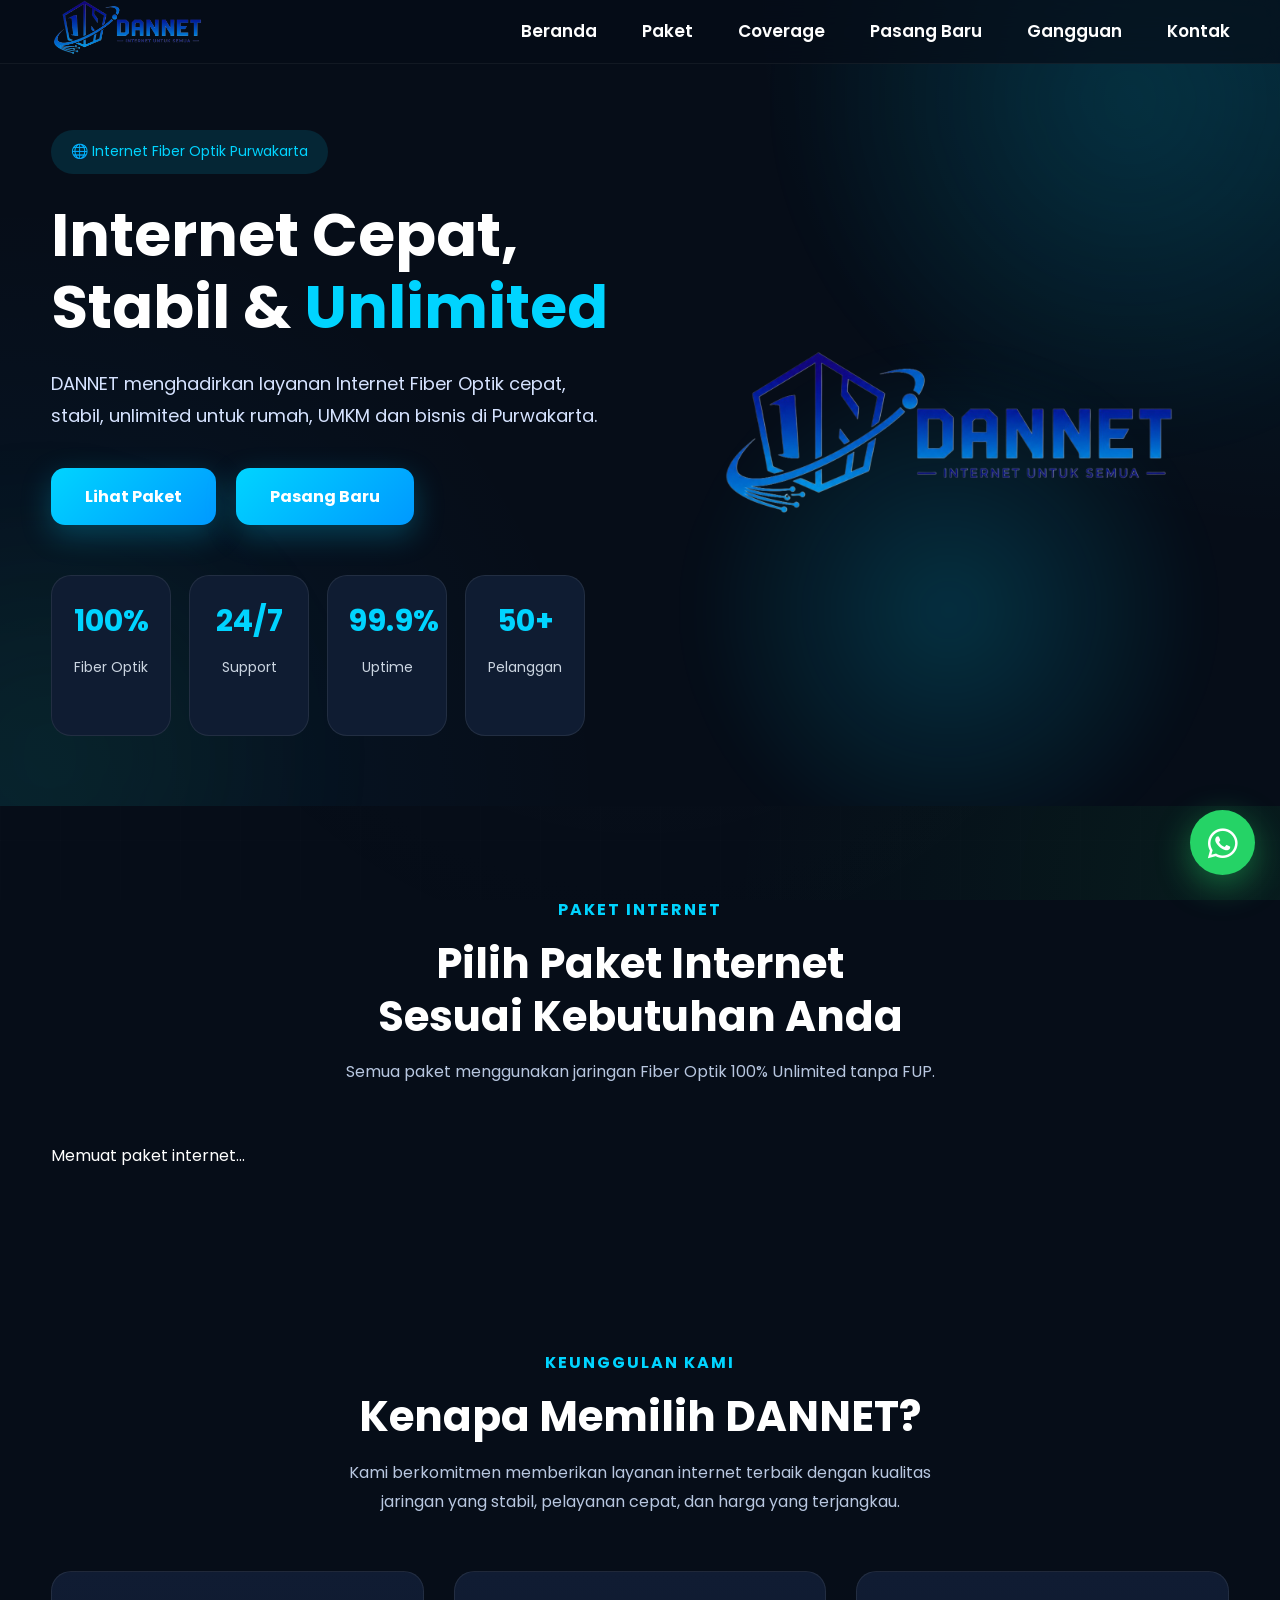
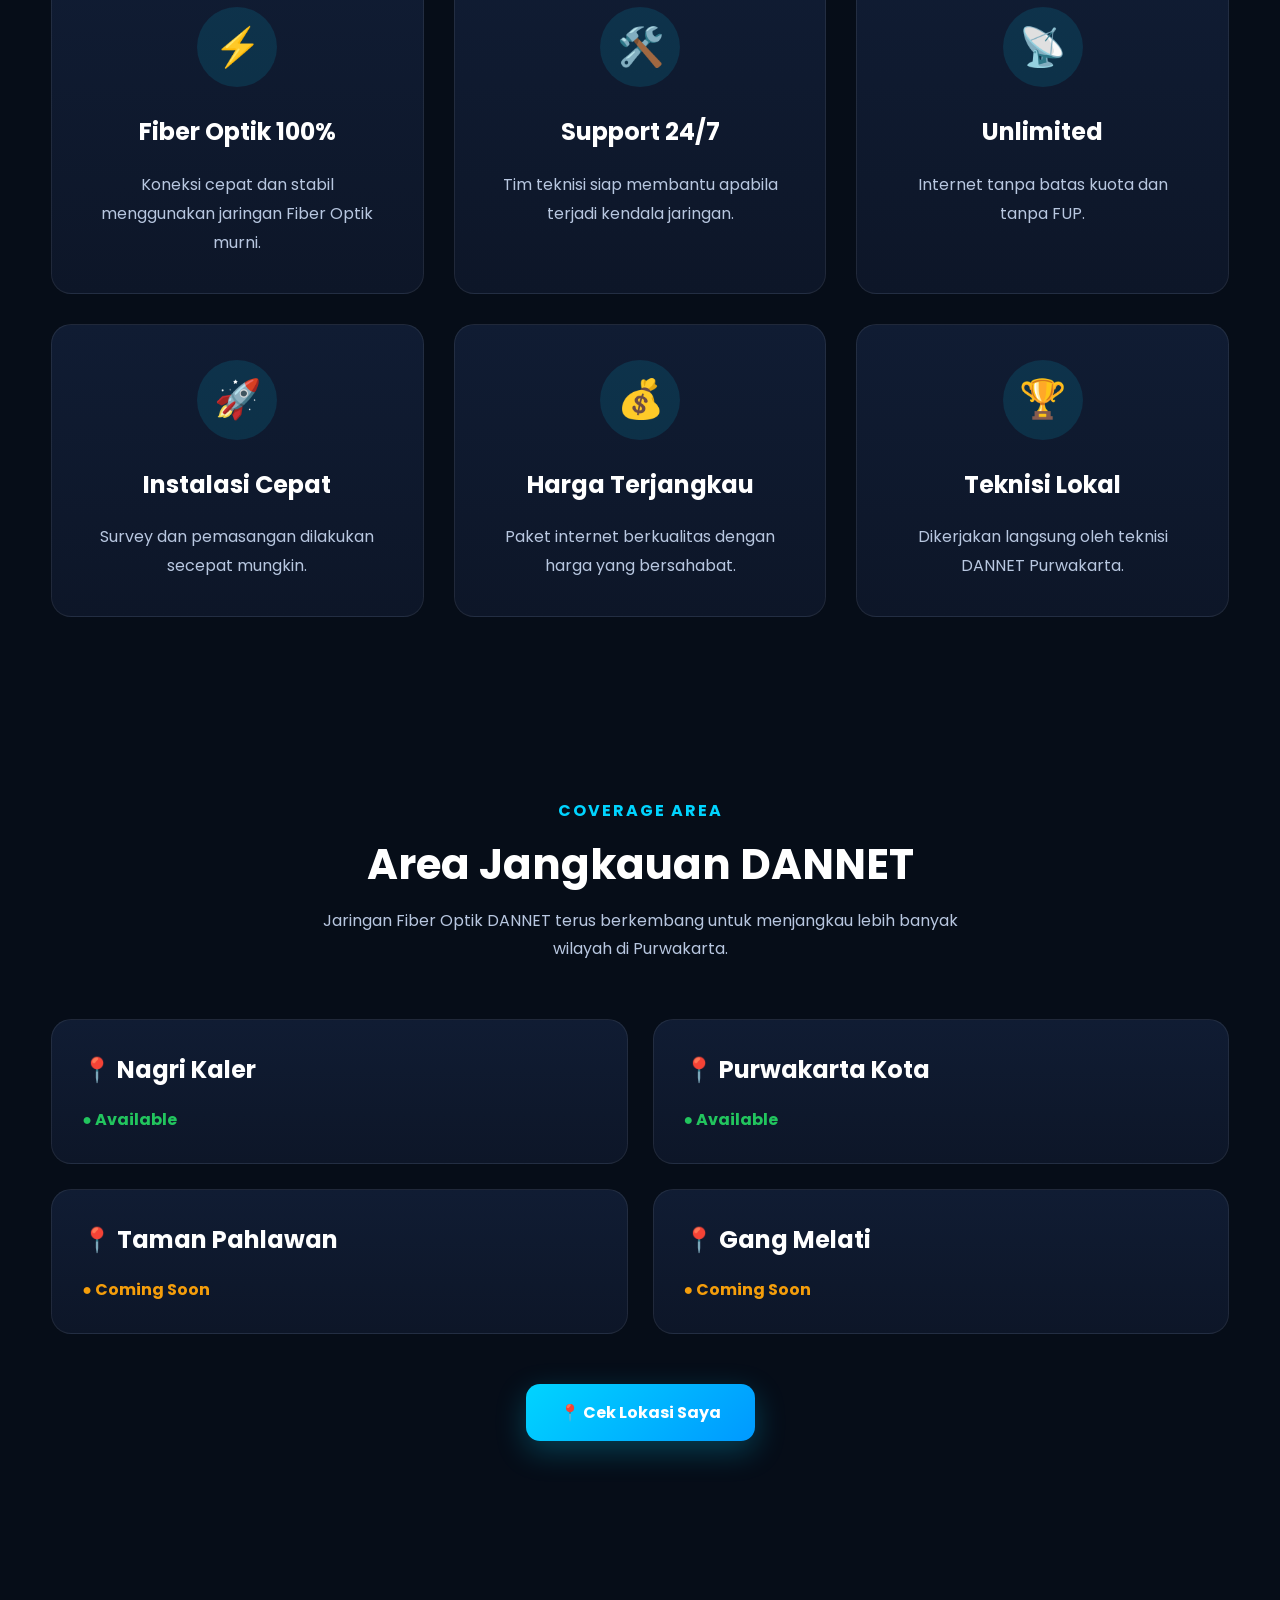
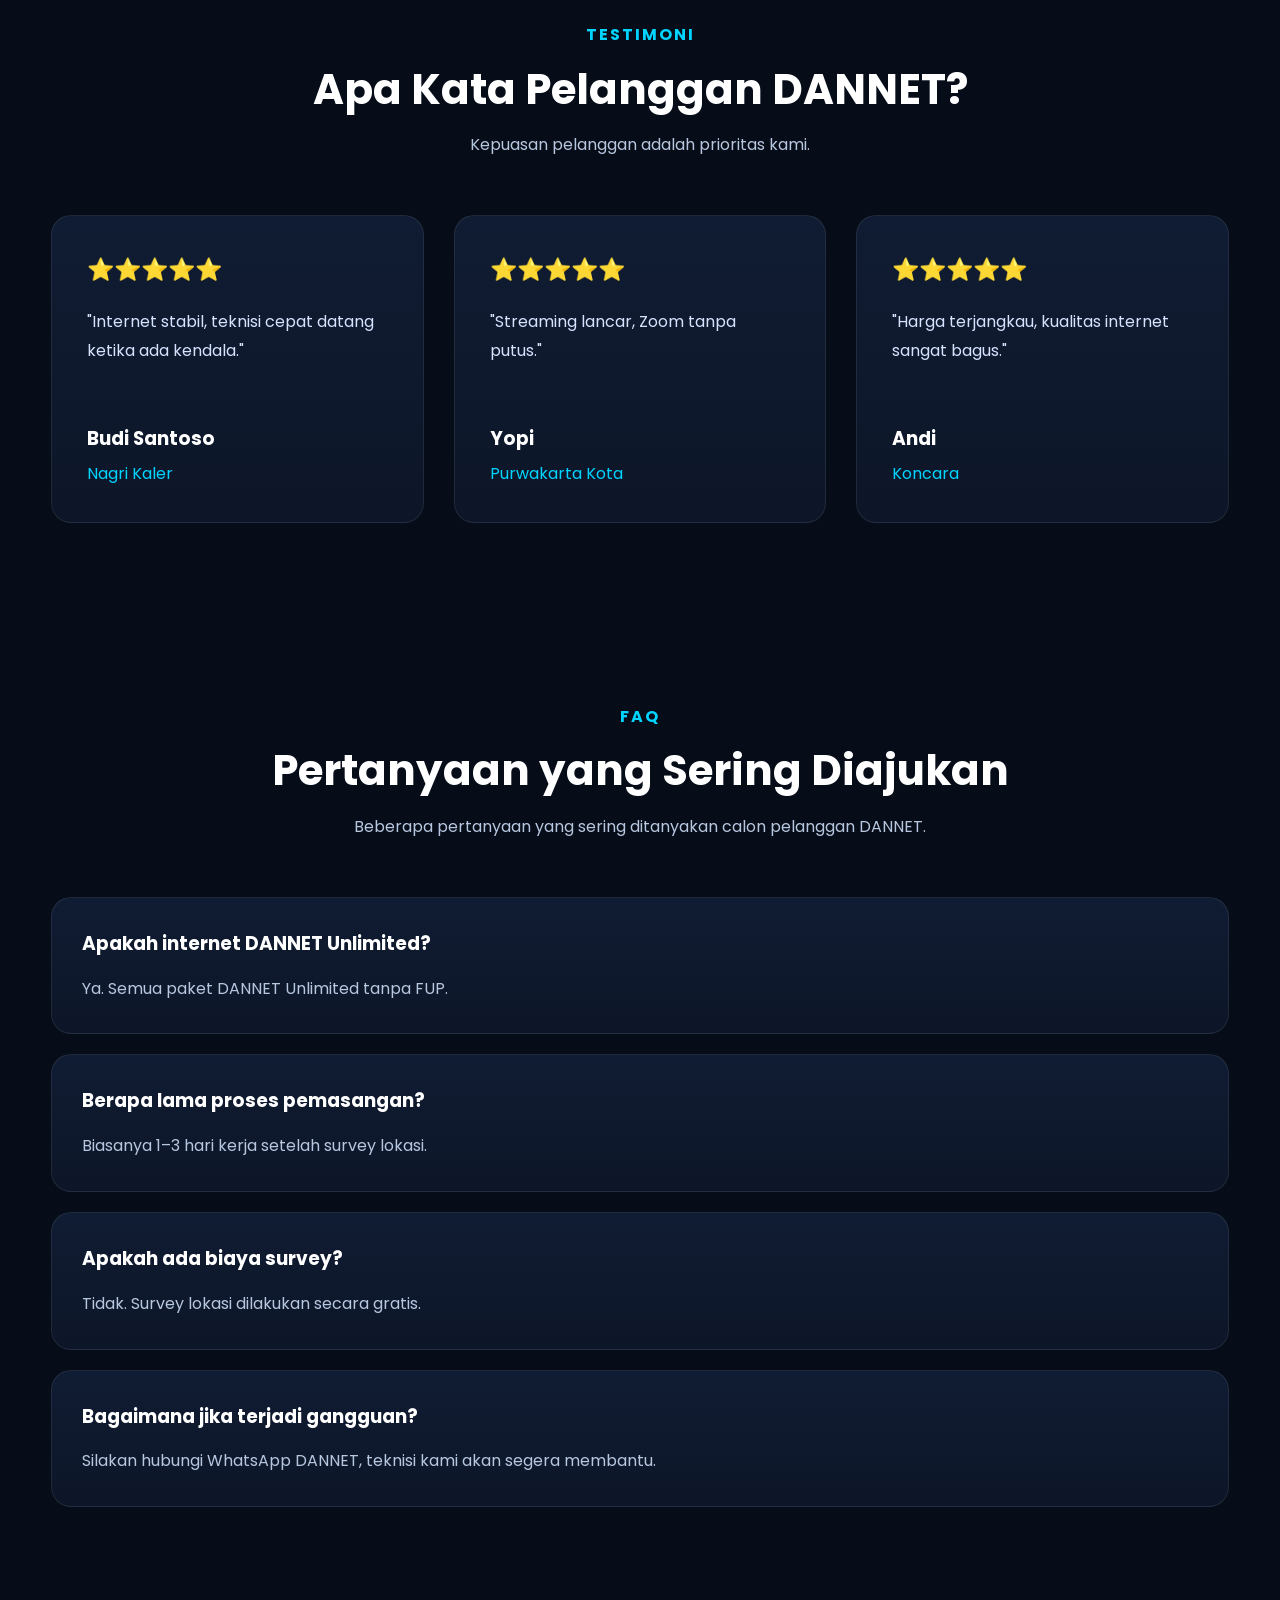
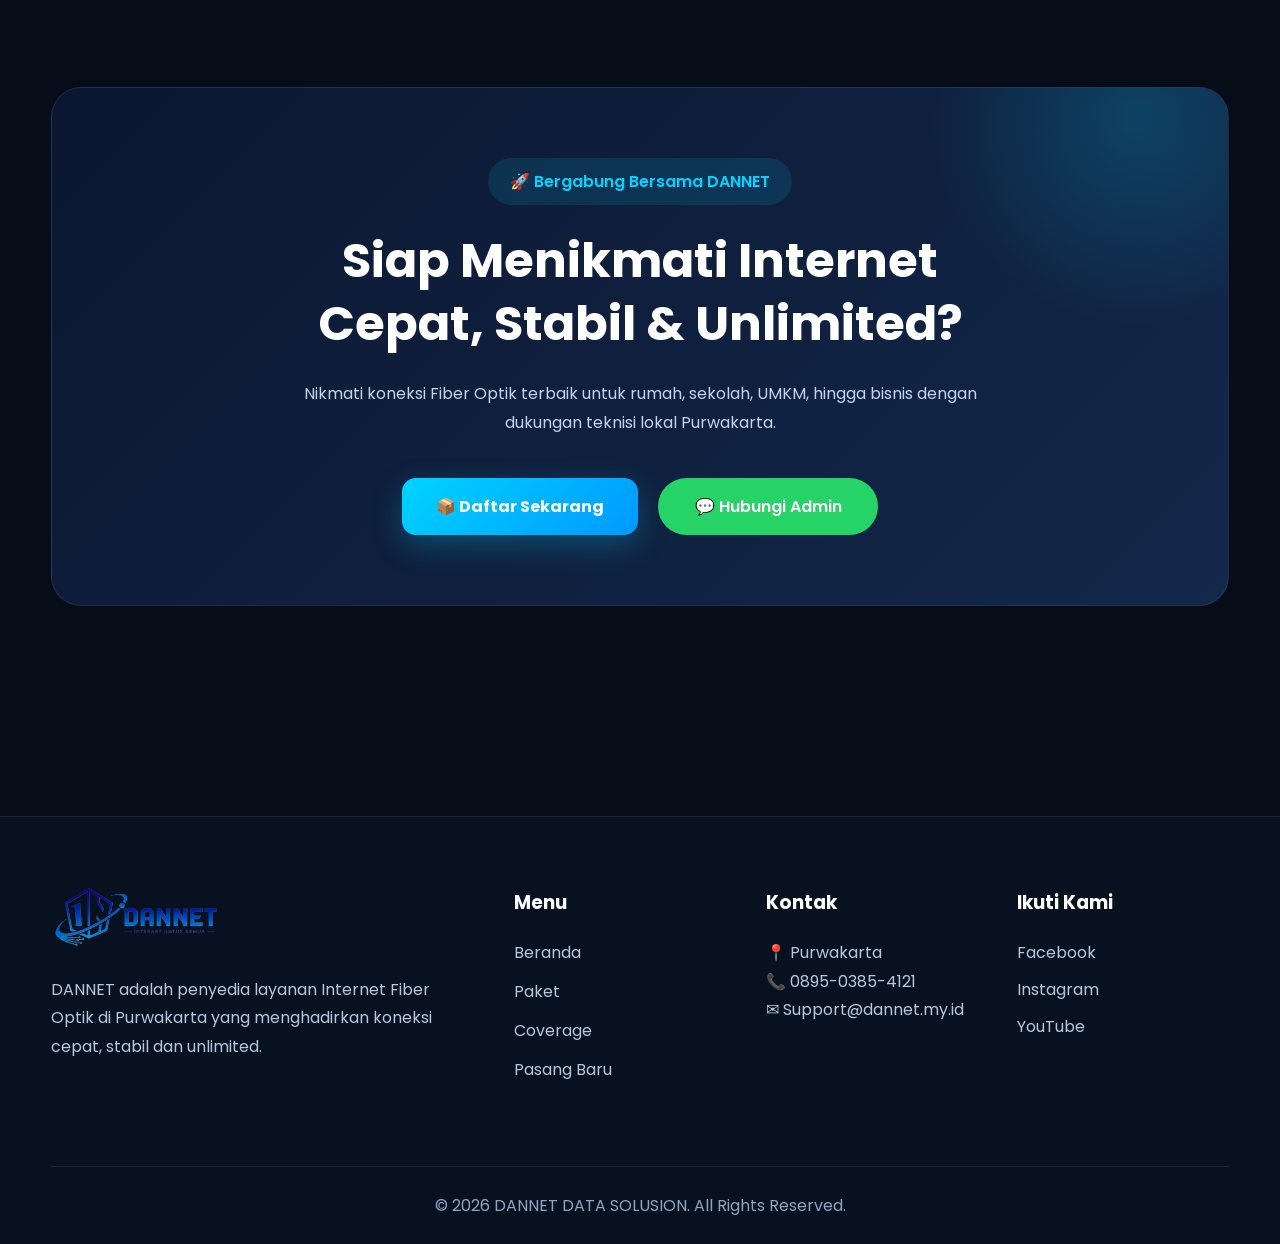
==== index.html @ 223a3e97 "Initial commit" ====
<!DOCTYPE html>
<html lang="id">

<head>

    <meta charset="UTF-8">

    <meta name="viewport"
          content="width=device-width, initial-scale=1.0">

    <title>DANNET | Internet Fiber Optik Purwakarta</title>

    <meta name="description"
          content="Internet Fiber Optik Cepat, Stabil dan Unlimited di Purwakarta">

    <link rel="icon"
          href="assets/favicon.png">

    <!-- Google Font -->

    <link rel="preconnect"
          href="https://fonts.googleapis.com">

    <link rel="preconnect"
          href="https://fonts.gstatic.com"
          crossorigin>

    <link href="https://fonts.googleapis.com/css2?family=Poppins:wght@300;400;500;600;700;800&display=swap"
          rel="stylesheet">

    <!-- Font Awesome -->

    <link rel="stylesheet"
          href="https://cdnjs.cloudflare.com/ajax/libs/font-awesome/6.7.2/css/all.min.css">

    <!-- CSS -->

    <link rel="stylesheet"
          href="css/style.css">

</head>

<body>

    <!-- ===========================
         NAVBAR
    ============================ -->

    <nav class="navbar">

        <div class="container">

            <a href="index.html" class="logo">

                <img src="assets/logo.png"
                     alt="Logo DANNET">

            </a>

            <ul class="nav-menu">

                <li><a href="index.html">Beranda</a></li>

                <li><a href="pages/paket.html">Paket</a></li>

                <li><a href="pages/coverage.html">Coverage</a></li>

                <li><a href="pages/pasang-baru.html">Pasang Baru</a></li>

                <li><a href="pages/gangguan.html">Gangguan</a></li>

                <li><a href="pages/kontak.html">Kontak</a></li>

            </ul>

            <div class="menu-toggle">

                <i class="fa-solid fa-bars"></i>

            </div>

        </div>

    </nav>

<!-- =========================================
HERO SECTION
========================================= -->

<section class="hero">

    <div class="container hero-container">

        <div class="hero-left">

            <span class="hero-badge">

                🌐 Internet Fiber Optik Purwakarta

            </span>

            <h1>

                Internet Cepat,<br>

                Stabil &

                <span>Unlimited</span>

            </h1>

            <p>

                DANNET menghadirkan layanan Internet Fiber Optik
                cepat, stabil, unlimited untuk rumah,
                UMKM dan bisnis di Purwakarta.

            </p>

            <div class="hero-button">

                <a href="#" class="btn btn-primary">

                    Lihat Paket

                </a>

                <a href="pages/pasang-baru.html" class="btn btn-primary">
                    
                    Pasang Baru

                </a>

            </div>

            <div class="hero-info">

                <div class="info-box">

                    <h2>100%</h2>

                    <p>Fiber Optik</p>

                </div>

                <div class="info-box">

                    <h2>24/7</h2>

                    <p>Support</p>

                </div>

                <div class="info-box">

                    <h2>99.9%</h2>

                    <p>Uptime</p>

                </div>

                <div class="info-box">

                    <h2>50+</h2>

                    <p>Pelanggan</p>

                </div>

            </div>

        </div>

        <div class="hero-right">

            <img src="assets/logo.png"
                 alt="Logo DANNET">

        </div>

    </div>

</section>

<!-- =========================================
PAKET INTERNET
========================================= -->

<section class="package">

    <div class="container">

        <div class="section-title">

            <span>Paket Internet</span>

            <h2>

                Pilih Paket Internet
                <br>
                Sesuai Kebutuhan Anda

            </h2>

            <p>

                Semua paket menggunakan jaringan
                Fiber Optik 100% Unlimited
                tanpa FUP.

            </p>

        </div>

    <div class="package-grid" id="paketContainer">

        <div class="loading">

                Memuat paket internet...

            </div>

        </div>

    </div>

</section>

<!-- =========================================
KENAPA MEMILIH DANNET
========================================= -->

<section class="feature">

    <div class="container">

        <div class="section-title">

            <span>Keunggulan Kami</span>

            <h2>

                Kenapa Memilih DANNET?

            </h2>

            <p>

                Kami berkomitmen memberikan layanan internet terbaik
                dengan kualitas jaringan yang stabil, pelayanan cepat,
                dan harga yang terjangkau.

            </p>

        </div>

        <div class="feature-grid">

            <div class="feature-card">

                <div class="feature-icon">⚡</div>

                <h3>Fiber Optik 100%</h3>

                <p>

                    Koneksi cepat dan stabil menggunakan
                    jaringan Fiber Optik murni.

                </p>

            </div>

            <div class="feature-card">

                <div class="feature-icon">🛠️</div>

                <h3>Support 24/7</h3>

                <p>

                    Tim teknisi siap membantu apabila
                    terjadi kendala jaringan.

                </p>

            </div>

            <div class="feature-card">

                <div class="feature-icon">📡</div>

                <h3>Unlimited</h3>

                <p>

                    Internet tanpa batas kuota
                    dan tanpa FUP.

                </p>

            </div>

            <div class="feature-card">

                <div class="feature-icon">🚀</div>

                <h3>Instalasi Cepat</h3>

                <p>

                    Survey dan pemasangan dilakukan
                    secepat mungkin.

                </p>

            </div>

            <div class="feature-card">

                <div class="feature-icon">💰</div>

                <h3>Harga Terjangkau</h3>

                <p>

                    Paket internet berkualitas
                    dengan harga yang bersahabat.

                </p>

            </div>

            <div class="feature-card">

                <div class="feature-icon">🏆</div>

                <h3>Teknisi Lokal</h3>

                <p>

                    Dikerjakan langsung oleh
                    teknisi DANNET Purwakarta.

                </p>

            </div>

        </div>

    </div>

</section>

<!-- =========================================
COVERAGE AREA
========================================= -->

<section class="coverage">

    <div class="container">

        <div class="section-title">

            <span>Coverage Area</span>

            <h2>

                Area Jangkauan DANNET

            </h2>

            <p>

                Jaringan Fiber Optik DANNET terus berkembang
                untuk menjangkau lebih banyak wilayah di Purwakarta.

            </p>

        </div>

        <div class="coverage-grid">

            <div class="coverage-card available">

                <h3>📍 Nagri Kaler</h3>

                <span>● Available</span>

            </div>

            <div class="coverage-card available">

                <h3>📍 Purwakarta Kota</h3>

                <span>● Available</span>

            </div>

            <div class="coverage-card coming">

                <h3>📍 Taman Pahlawan</h3>

                <span>● Coming Soon</span>

            </div>

            <div class="coverage-card coming">

                <h3>📍 Gang Melati</h3>

                <span>● Coming Soon</span>

            </div>

        </div>

        <div class="coverage-button">

            <a href="#"

               class="btn btn-primary">

                📍 Cek Lokasi Saya

            </a>

        </div>

    </div>

</section>

<!-- =========================================
TESTIMONI
========================================= -->

<section class="testimonial">

    <div class="container">

        <div class="section-title">

            <span>Testimoni</span>

            <h2>

                Apa Kata Pelanggan DANNET?

            </h2>

            <p>

                Kepuasan pelanggan adalah prioritas kami.

            </p>

        </div>

        <div class="testimonial-grid">

            <div class="testimonial-card">

                <div class="stars">

                    ⭐⭐⭐⭐⭐

                </div>

                <p>

                    "Internet stabil,
                    teknisi cepat datang ketika ada kendala."

                </p>

                <h3>Budi Santoso</h3>

                <span>Nagri Kaler</span>

            </div>

            <div class="testimonial-card">

                <div class="stars">

                    ⭐⭐⭐⭐⭐

                </div>

                <p>

                    "Streaming lancar,
                    Zoom tanpa putus."

                </p>

                <h3>Yopi</h3>

                <span>Purwakarta Kota</span>

            </div>

            <div class="testimonial-card">

                <div class="stars">

                    ⭐⭐⭐⭐⭐

                </div>

                <p>

                    "Harga terjangkau,
                    kualitas internet sangat bagus."

                </p>

                <h3>Andi</h3>

                <span>Koncara</span>

            </div>

        </div>

    </div>

</section>

<!-- =========================================
FAQ
========================================= -->

<section class="faq">

    <div class="container">

        <div class="section-title">

            <span>FAQ</span>

            <h2>Pertanyaan yang Sering Diajukan</h2>

            <p>
                Beberapa pertanyaan yang sering ditanyakan calon pelanggan DANNET.
            </p>

        </div>

        <div class="faq-list">

            <div class="faq-item">
                <h3>Apakah internet DANNET Unlimited?</h3>
                <p>Ya. Semua paket DANNET Unlimited tanpa FUP.</p>
            </div>

            <div class="faq-item">
                <h3>Berapa lama proses pemasangan?</h3>
                <p>Biasanya 1–3 hari kerja setelah survey lokasi.</p>
            </div>

            <div class="faq-item">
                <h3>Apakah ada biaya survey?</h3>
                <p>Tidak. Survey lokasi dilakukan secara gratis.</p>
            </div>

            <div class="faq-item">
                <h3>Bagaimana jika terjadi gangguan?</h3>
                <p>Silakan hubungi WhatsApp DANNET, teknisi kami akan segera membantu.</p>
            </div>

        </div>

    </div>

</section>

<!-- =========================================
CALL TO ACTION
========================================= -->

<section class="cta">

    <div class="container">

        <div class="cta-box">

            <span class="cta-badge">

                🚀 Bergabung Bersama DANNET

            </span>

            <h2>

                Siap Menikmati Internet
                <br>
                Cepat, Stabil & Unlimited?

            </h2>

            <p>

                Nikmati koneksi Fiber Optik terbaik untuk rumah,
                sekolah, UMKM, hingga bisnis dengan dukungan teknisi
                lokal Purwakarta.

            </p>

            <div class="cta-button">

                <a href="pages/pasang-baru.html" class="btn btn-primary">
    
                    📦 Daftar Sekarang

                </a>

                <a href="#"

                   class="btn btn-secondary">

                    💬 Hubungi Admin

                </a>

            </div>

        </div>

    </div>

</section>

<!-- =========================================
FOOTER
========================================= -->

<footer class="footer">

    <div class="container">

        <div class="footer-grid">

            <!-- Logo -->

            <div class="footer-about">

                <img src="assets/logo.png"
                     alt="Logo DANNET"
                     class="footer-logo">

                <p>

                    DANNET adalah penyedia layanan
                    Internet Fiber Optik di Purwakarta
                    yang menghadirkan koneksi cepat,
                    stabil dan unlimited.

                </p>

            </div>

            <!-- Menu -->

            <div class="footer-menu">

                <h3>Menu</h3>

                <ul>

                    <li><a href="#">Beranda</a></li>

                    <li><a href="#">Paket</a></li>

                    <li><a href="#">Coverage</a></li>

                    <li><a href="#">Pasang Baru</a></li>

                </ul>

            </div>

            <!-- Kontak -->

            <div class="footer-contact">

                <h3>Kontak</h3>

                <p>📍 Purwakarta</p>

                <p>📞 0895-0385-4121</p>

                <p>✉ Support@dannet.my.id</p>

            </div>

            <!-- Sosial -->

            <div class="footer-social">

                <h3>Ikuti Kami</h3>

                <a href="#">Facebook</a>
                <a href="#">Instagram</a>
                <a href="#">YouTube</a>

            </div>

        </div>

        <div class="footer-bottom">

            © 2026 DANNET DATA SOLUSION.
            All Rights Reserved.

        </div>

    </div>

</footer>

<!-- =========================================
FLOATING WHATSAPP
========================================= -->

<a href="https://wa.me/6289503854121?text=Halo%20Admin%20DANNET,%20saya%20ingin%20bertanya%20tentang%20layanan%20internet."
   class="floating-wa"
   target="_blank"
   aria-label="Chat WhatsApp">

    <i class="fa-brands fa-whatsapp"></i>

</a>

<script src="js/main.js"></script>
<script src="js/config.js"></script>
<script src="js/api.js"></script>
<script src="js/paket.js"></script>

</body>

</html>
---- css/style.css ----
/* ===========================
DANNET WEBSITE V1
=========================== */

*{
    margin:0;
    padding:0;
    box-sizing:border-box;
}

body{

    background:#060d18;

    color:#ffffff;

    font-family:"Poppins",sans-serif;

    line-height:1.7;

    overflow-x:hidden;

}

.container{

    width:92%;

    max-width:1180px;

    margin:auto;

}

/*======================================
NAVBAR PREMIUM
======================================*/

.navbar{

    position:fixed;

    top:0;

    left:0;

    width:100%;

    z-index:999;

    background:rgba(6,13,24,.72);

    backdrop-filter:blur(18px);

    -webkit-backdrop-filter:blur(18px);

    border-bottom:1px solid rgba(255,255,255,.05);

    transition:.3s;

}

.navbar .container{

    display:flex;

    justify-content:space-between;

    align-items:center;

    width:100%;

}

.logo img{

    height:55px;

    transition:.35s ease;

}

.logo:hover img{

    transform:scale(1.08);

}

.nav-menu{

    display:flex;

    list-style:none;

    gap:45px;

}

.nav-menu a{

    position:relative;

    color:#ffffff;

    text-decoration:none;

    font-size:17px;

    font-weight:600;

    transition:.3s;

}

.nav-menu a:hover{

    color:#00D4FF;

}


.nav-menu a::after{

    content:"";

    position:absolute;

    left:0;

    bottom:-6px;

    width:0;

    height:2px;

    background:#00D4FF;

    transition:.3s;

}

.nav-menu a:hover::after{

    width:100%;

}


/* =========================================
HERO
========================================= */

.hero{

    position:relative;
    
    overflow:hidden;

    min-height:88vh;

    display:flex;

    align-items:center;

    padding-top:130px;

    padding-bottom:70px;

    background:
    radial-gradient(circle at top right,
    rgba(0,212,255,.10),
    transparent 35%),

    radial-gradient(circle at bottom left,
    rgba(0,153,255,.08),
    transparent 40%),

    #060d18;

}

.hero-container{

    position:relative;

    z-index:2;

    display:grid;

    grid-template-columns:1fr 1fr;

    align-items:center;

    gap:60px;

}

.hero-badge{

    display:inline-block;

    background:#00D4FF20;

    color:#00D4FF;

    padding:10px 20px;

    border-radius:50px;

    margin-bottom:25px;

    font-size:14px;

}

.hero h1{

    font-size:60px;

    line-height:1.2;

    margin-bottom:25px;

}

.hero h1 span{

    color:#00D4FF;

}

.hero p{

    color:#d6e3ff;

    font-size:18px;

    line-height:1.8;

    margin-bottom:35px;

}

.hero-button{

    display:flex;

    gap:20px;

}

.btn{

    display:inline-block;

    padding:15px 30px;

    border-radius:50px;

    text-decoration:none;

    font-weight:600;

    transition:.3s;

}

.btn-primary{

    background:linear-gradient(
    135deg,
    #00D4FF,
    #0099FF
    );

    border:none;

    color:white;

    padding:15px 34px;

    border-radius:14px;

    font-weight:700;

    transition:.3s;

    box-shadow:0 10px 30px rgba(0,212,255,.25);

}

.btn-primary:hover{

    transform:translateY(-3px);

    box-shadow:0 15px 35px rgba(0,212,255,.35);

}

.btn-secondary{

    background:#25D366;

    color:white;

}

.btn-secondary:hover{

    transform:translateY(-5px);

}

.hero-right{

    display:flex;

    justify-content:center;

}

.hero-right{

    position:relative;

}

.hero-right::before{

    content:"";

    position:absolute;

    width:520px;

    height:520px;

    border-radius:50%;

    background:radial-gradient(

        rgba(0,212,255,.18),

        transparent 70%

    );

    filter:blur(20px);

}

.hero-right img{

    width:470px;

    position:relative;

    z-index:2;

    animation:floating 5s ease-in-out infinite;

}

@keyframes floating{

    0%{

        transform:translateY(0px);

    }

    50%{

        transform:translateY(-15px);

    }

    100%{

        transform:translateY(0px);

    }

}


/*======================================
HERO GLOW
======================================*/

.hero::before{

    content:"";

    position:absolute;

    width:700px;

    height:700px;

    background:

    radial-gradient(

        rgba(0,212,255,.12),

        transparent 70%

    );

    top:-250px;

    right:-200px;

    filter:blur(30px);

    z-index:0;

}

.hero::after{

    content:"";

    position:absolute;

    width:600px;

    height:600px;

    background:

    radial-gradient(

        rgba(37,211,102,.08),

        transparent 70%

    );

    left:-250px;

    bottom:-250px;

    filter:blur(40px);

    z-index:0;

}


/*======================================
INFO BOX
======================================*/

.hero-info{

    display:flex;

    gap:18px;

    margin-top:50px;

    flex-wrap:wrap;

}

.info-box{

    width:120px;

    background:#0f1c32;

    border:1px solid rgba(255,255,255,.08);

    border-radius:20px;

    padding:20px;

    text-align:center;

    transition:.35s;

}

.info-box:hover{

    transform:translateY(-10px);

    border-color:#00D4FF;

    box-shadow:0 0 30px rgba(0,212,255,.20);

}

.info-box h2{

    color:#00D4FF;

    font-size:30px;

    margin-bottom:8px;

}

.info-box p{

    color:#cbd5e1;

    font-size:14px;

}


/*======================================
PREMIUM BACKGROUND
======================================*/

body::before{

    content:"";

    position:fixed;

    top:0;

    left:0;

    width:100%;

    height:100%;

    background:

    radial-gradient(circle at top left,

    rgba(0,212,255,.10),

    transparent 35%),


    radial-gradient(circle at bottom right,

    rgba(37,211,102,.08),

    transparent 35%),

    radial-gradient(circle at center,

    rgba(255,255,255,.02),

    transparent 70%);

    z-index:-3;

}


/*======================================
GRID BACKGROUND
======================================*/

body::after{

    content:"";

    position:fixed;

    inset:0;

    background-image:

    linear-gradient(

        rgba(255,255,255,.03) 1px,

        transparent 1px

    ),

    linear-gradient(

        90deg,

        rgba(255,255,255,.03) 1px,

        transparent 1px

    );

    background-size:60px 60px;

    z-index:-2;

    opacity:.25;

}


/*======================================
NAVBAR SHADOW
======================================*/

.navbar:hover{

    box-shadow:

    0 10px 40px rgba(0,212,255,.08);

}


/*======================================
PACKAGE
======================================*/

.package{

    padding:90px 0;

}

.section-title{

    text-align:center;

    margin-bottom:55px;

}

.section-title span{

    color:#00D4FF;

    font-weight:700;

    text-transform:uppercase;

    letter-spacing:2px;

}

.section-title h2{

    font-size:42px;

    line-height:1.25;

    margin:15px 0;

}

.section-title p{

    max-width:640px;

    margin:auto;

    color:#b8c7e0;

    line-height:1.8;

}

.package-grid{

    display:grid;

    grid-template-columns:repeat(3,1fr);

    gap:35px;

}

.package-card{

    background:linear-gradient(

    180deg,

    #101c33,

    #0d1628

);

    border:1px solid rgba(255,255,255,.08);

    border-radius:20px;

    padding:40px;

    position:relative;

    transition:.35s;

}

.package-card:hover{

    transform:translateY(-12px);

    border-color:#00D4FF;

    box-shadow:0 16px 40px rgba(0,212,255,.18);

}

.popular{

    border:2px solid #00D4FF;

}

.badge{

    position:absolute;

    top:-15px;

    left:50%;

    transform:translateX(-50%);

    background:#00D4FF;

    color:#071120;

    padding:8px 18px;

    border-radius:50px;

    font-size:13px;

    font-weight:700;

}

.speed{

    font-size:42px;

    font-weight:800;

    color:#00D4FF;

}

.package-card h3{

    margin:15px 0;

    font-size:28px;

}

.price{

    font-size:34px;

    font-weight:700;

    margin-bottom:25px;

}

.price span{

    font-size:16px;

    color:#9db0cc;

}

.package-card ul{

    list-style:none;

    margin-bottom:35px;

}

.package-card li{

    padding:10px 0;

    color:#d5e2f2;

}


/*======================================
FEATURE
======================================*/

.feature{

    padding:90px 0;

}

.feature-grid{

    display:grid;

    grid-template-columns:repeat(3,1fr);

    gap:30px;

}

.feature-card{

    background:linear-gradient(

    180deg,

    #101c33,

    #0d1628

);

    border:1px solid rgba(255,255,255,.08);

    border-radius:20px;

    padding:35px;

    text-align:center;

    transition:.35s;

}

.feature-card:hover{

    transform:translateY(-12px);

    border-color:#00D4FF;

    box-shadow:0 16px 40px rgba(0,212,255,.18);

}

.feature-icon{

    width:80px;

    height:80px;

    margin:auto;

    margin-bottom:25px;

    display:flex;

    align-items:center;

    justify-content:center;

    font-size:38px;

    border-radius:50%;

    background:rgba(0,212,255,.12);

}

.feature-card h3{

    margin-bottom:18px;

    font-size:24px;

}

.feature-card p{

    color:#b8c7e0;

    line-height:1.8;

}


/*======================================
COVERAGE
======================================*/

.coverage{

    padding:90px 0;

}

.coverage-grid{

    display:grid;

    grid-template-columns:repeat(2,1fr);

    gap:25px;

    margin-top:50px;

}

.coverage-card{

    background:linear-gradient(

    180deg,

    #101c33,

    #0d1628

);

    border-radius:20px;

    padding:30px;

    border:1px solid rgba(255,255,255,.08);

    transition:.35s;

}

.coverage-card:hover{

    transform:translateY(-8px);

    border-color:#00D4FF;

}

.coverage-card h3{

    margin-bottom:15px;

    font-size:24px;

}

.available span{

    color:#22c55e;

    font-weight:700;

}

.coming span{

    color:#f59e0b;

    font-weight:700;

}

.coverage-button{

    margin-top:50px;

    text-align:center;

}


/*======================================
TESTIMONIAL
======================================*/

.testimonial{

    padding:90px 0;

}

.testimonial-grid{

    display:grid;

    grid-template-columns:repeat(3,1fr);

    gap:30px;

}

.testimonial-card{

    background:linear-gradient(

    180deg,

    #101c33,

    #0d1628

);

    border:1px solid rgba(255,255,255,.08);

    border-radius:20px;

    padding:35px;

    transition:.35s;

}

.testimonial-card:hover{

    transform:translateY(-10px);

    border-color:#00D4FF;

    box-shadow:0 16px 40px rgba(0,212,255,.18);

}

.stars{

    font-size:22px;

    margin-bottom:20px;

}

.testimonial-card p{

    color:#d6e3ff;

    line-height:1.8;

    margin-bottom:25px;

    min-height:90px;

}

.testimonial-card h3{

    margin-bottom:5px;

}

.testimonial-card span{

    color:#00D4FF;

}


/*======================================
FAQ
======================================*/

.faq{

    padding:90px 0;

}

.faq-list{

    display:flex;

    flex-direction:column;

    gap:20px;

}

.faq-item{

    background:linear-gradient(

    180deg,

    #101c33,

    #0d1628

);

    border:1px solid rgba(255,255,255,.08);

    border-radius:20px;

    padding:30px;

    transition:.35s;

}

.faq-item:hover{

    border-color:#00D4FF;

    box-shadow:0 15px 35px rgba(0,212,255,.15);

}

.faq-item h3{

    margin-bottom:15px;

    color:#ffffff;

}

.faq-item p{

    color:#b8c7e0;

    line-height:1.8;

}


/*======================================
CTA PREMIUM
======================================*/

.cta{

    padding:90px 0;

}

.cta-box{

    background:linear-gradient(
        135deg,
        #0b1730,
        #13284b
    );

    border:1px solid rgba(255,255,255,.08);

    border-radius:30px;

    padding:70px 50px;

    text-align:center;

    position:relative;

    overflow:hidden;

}

.cta-box::before{

    content:"";

    position:absolute;

    width:420px;

    height:420px;

    background:radial-gradient(
        rgba(0,212,255,.18),
        transparent 70%
    );

    top:-180px;

    right:-120px;

    border-radius:50%;

}

.cta-badge{

    display:inline-block;

    background:rgba(0,212,255,.12);

    color:#00D4FF;

    padding:10px 22px;

    border-radius:50px;

    margin-bottom:25px;

    font-weight:600;

}

.cta-box h2{

    font-size:48px;

    margin-bottom:25px;

    line-height:1.3;

}

.cta-box p{

    max-width:720px;

    margin:auto;

    color:#c5d4eb;

    line-height:1.8;

    margin-bottom:40px;

}

.cta-button{

    display:flex;

    justify-content:center;

    gap:20px;

    flex-wrap:wrap;

}

.cta-button .btn{

    min-width:220px;

}


/*======================================
FOOTER
======================================*/

.footer{

    margin-top:120px;

    background:#08111f;

    border-top:1px solid rgba(255,255,255,.08);

}

.footer-grid{

    display:grid;

    grid-template-columns:2fr 1fr 1fr 1fr;

    gap:40px;

    padding:70px 0;

}

.footer-logo{

    width:170px;

    margin-bottom:20px;

}

.footer p{

    color:#b8c7e0;

    line-height:1.8;

}

.footer h3{

    margin-bottom:20px;

    color:#ffffff;

}

.footer ul{

    list-style:none;

}

.footer li{

    margin-bottom:12px;

}

.footer a{

    color:#b8c7e0;

    text-decoration:none;

    display:block;

    margin-bottom:10px;

    transition:.3s;

}

.footer a:hover{

    color:#00D4FF;

}

.footer-bottom{

    border-top:1px solid rgba(255,255,255,.08);

    text-align:center;

    padding:25px 0;

    color:#90a4c3;

}


/*======================================
RESPONSIVE TABLET
======================================*/

@media (max-width:992px){

.hero-container{

grid-template-columns:1fr;

text-align:center;

}

.hero-left{

order:2;

}

.hero-right{

order:1;

margin-bottom:40px;

}

.hero-button{

justify-content:center;

}

.hero-info{

justify-content:center;

}

.package-grid{

grid-template-columns:1fr;

}

.feature-grid{

grid-template-columns:repeat(2,1fr);

}

.coverage-grid{

grid-template-columns:1fr;

}

.testimonial-grid{

grid-template-columns:1fr;

}

.footer-grid{

grid-template-columns:1fr 1fr;

gap:40px;

}

}


/*======================================
RESPONSIVE MOBILE
======================================*/

@media (max-width:768px){

.container{

width:92%;

max-width:1180px;

margin:auto;

}

.nav-menu{

display:none;

}

.hero{

padding-top:120px;

min-height:auto;

}

.hero h1{

font-size:38px;

}

.hero p{

font-size:16px;

}

.hero-right img{

width:260px;

}

.hero-button{

flex-direction:column;

align-items:center;

}

.hero-button .btn{

width:100%;

max-width:260px;

}

.hero-info{

justify-content:center;

}

.info-box{

width:140px;

}

.section-title h2{

font-size:34px;

}

.package-card{

padding:30px;

}

.feature-grid{

grid-template-columns:1fr;

}

.footer-grid{

grid-template-columns:1fr;

text-align:center;

}

.footer-logo{

margin:auto;

margin-bottom:25px;

}

.cta-box{

padding:45px 25px;

}

.cta-box h2{

font-size:34px;

}

.cta-button{

flex-direction:column;

align-items:center;

}

}


/*======================================
MOBILE MENU
======================================*/

.menu-toggle{

display:none;

font-size:28px;

cursor:pointer;

color:#ffffff;

}

@media(max-width:768px){

.menu-toggle{

display:block;

}

.nav-menu{

position:absolute;

top:80px;

left:0;

width:100%;

background:#08111f;

display:flex;

flex-direction:column;

padding:30px;

gap:25px;

transform:translateY(-150%);

transition:.35s;

}

.nav-menu.active{

transform:translateY(0);

}

}


/*======================================
FLOATING WHATSAPP
======================================*/

.floating-wa{

    position:fixed;

    right:25px;

    bottom:25px;

    width:65px;

    height:65px;

    border-radius:50%;

    background:#25D366;

    color:#fff;

    display:flex;

    justify-content:center;

    align-items:center;

    text-decoration:none;

    font-size:34px;

    box-shadow:0 10px 35px rgba(37,211,102,.45);

    z-index:9999;

    transition:.35s;

    animation:waPulse 2s infinite;

}

.floating-wa:hover{

    transform:scale(1.12);

    background:#20ba5a;

}

@keyframes waPulse{

    0%{

        box-shadow:0 0 0 0 rgba(37,211,102,.45);

    }

    70%{

        box-shadow:0 0 0 18px rgba(37,211,102,0);

    }

    100%{

        box-shadow:0 0 0 0 rgba(37,211,102,0);

    }

}


/*======================================
FORM
======================================*/

.form-section{

padding:40px 0 90px;

}

.form-box{

max-width:850px;

margin:auto;

border:1px solid rgba(255,255,255,.05);

padding:35px;

border-radius:25px;

border:1px solid rgba(255,255,255,.08);

}

.form-group{

margin-bottom:18px;

}

.form-group label{

display:block;

margin-bottom:10px;

font-weight:600;

}

.form-group input,

.form-group select,

.form-group textarea{

width:100%;

padding:16px;

border-radius:12px;

background:#08111f;

border:1px solid rgba(255,255,255,.08);

color:white;

font-size:16px;

}

.form-group textarea{

min-height:140px;

resize:vertical;

}


::selection{

background:#00D4FF;

color:white;

}


/*======================================
PAGE HEADER
======================================*/

.page-header{

    padding:140px 0 60px;

    text-align:center;

    background:
    radial-gradient(circle at top right,
    rgba(0,212,255,.08),
    transparent 35%),

    #060d18;

}

.page-header .section-title{

    margin-bottom:0;

}

.page-header h2{

    font-size:42px;

    margin:15px 0;

}

.page-header p{

    max-width:620px;

    margin:auto;

    color:#b8c7e0;

}


/*======================================
PAGE CONTENT
======================================*/



/*======================================
FORM ROW
======================================*/

.form-row{

    display:grid;

    grid-template-columns:1fr 1fr;

    gap:20px;

}

@media(max-width:768px){

.form-row{

grid-template-columns:1fr;

}

}


/*======================================
CHECKBOX
======================================*/

.checkbox-label{

    display:flex;

    align-items:flex-start;

    gap:12px;

    cursor:pointer;

    line-height:1.6;

}

.checkbox-label input[type="checkbox"]{

    width:20px;

    height:20px;

    margin-top:2px;

    flex-shrink:0;

    accent-color:#00D4FF;

}

.checkbox-label span{

    color:#b8c7e0;

    font-size:15px;

}


/*======================================
COVERAGE SEARCH
======================================*/

.coverage-search{

display:flex;

gap:15px;

margin-bottom:45px;

}

.coverage-search input{

flex:1;

padding:16px;

border-radius:14px;

background:#08111f;

border:1px solid rgba(255,255,255,.08);

color:white;

}

.coverage-result{

display:grid;

grid-template-columns:repeat(auto-fit,minmax(280px,1fr));

gap:25px;

}


/*======================================
GOOGLE MAPS
======================================*/

.coverage-map{

    margin-top:70px;

    text-align:center;

}

.coverage-map h3{

    font-size:30px;

    margin-bottom:15px;

}

.coverage-map p{

    color:#b8c7e0;

    margin-bottom:30px;

}

.map-box{

    border-radius:20px;

    overflow:hidden;

    border:1px solid rgba(255,255,255,.08);

    box-shadow:0 15px 40px rgba(0,0,0,.30);

}

.map-box iframe{

    width:100%;

    height:550px;

    border:0;

}


/*======================================
CONTACT
======================================*/

.contact-grid{

display:grid;

grid-template-columns:repeat(auto-fit,minmax(280px,1fr));

gap:30px;

margin-bottom:50px;

}

.contact-card{

background:linear-gradient(180deg,#101c33,#0d1628);

padding:35px;

border-radius:20px;

text-align:center;

border:1px solid rgba(255,255,255,.05);

transition:.3s;

}

.contact-card:hover{

transform:translateY(-8px);

}

.contact-card i{

font-size:42px;

color:#00D4FF;

margin-bottom:20px;

}

.contact-card h3{

margin-bottom:10px;

}

.contact-card p{

color:#b8c7e0;

}

.contact-action{

text-align:center;

margin-top:20px;

}
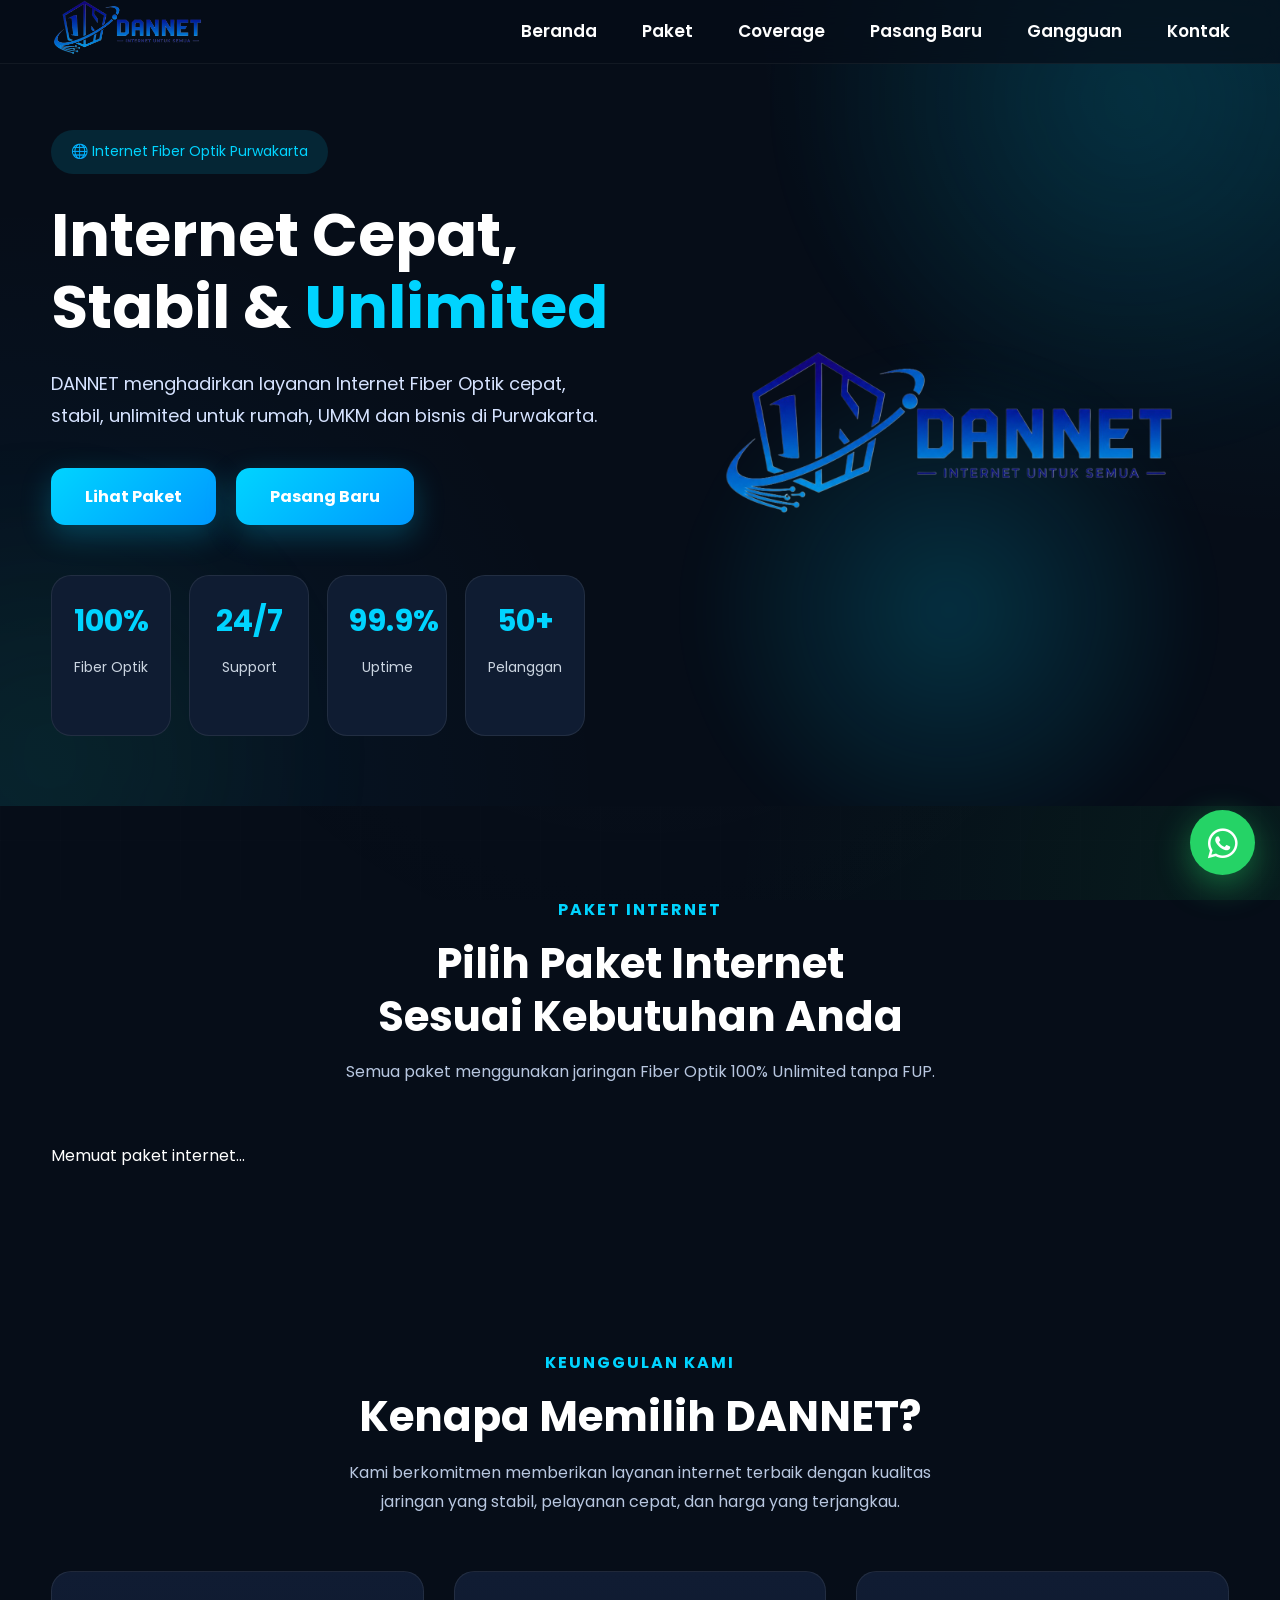
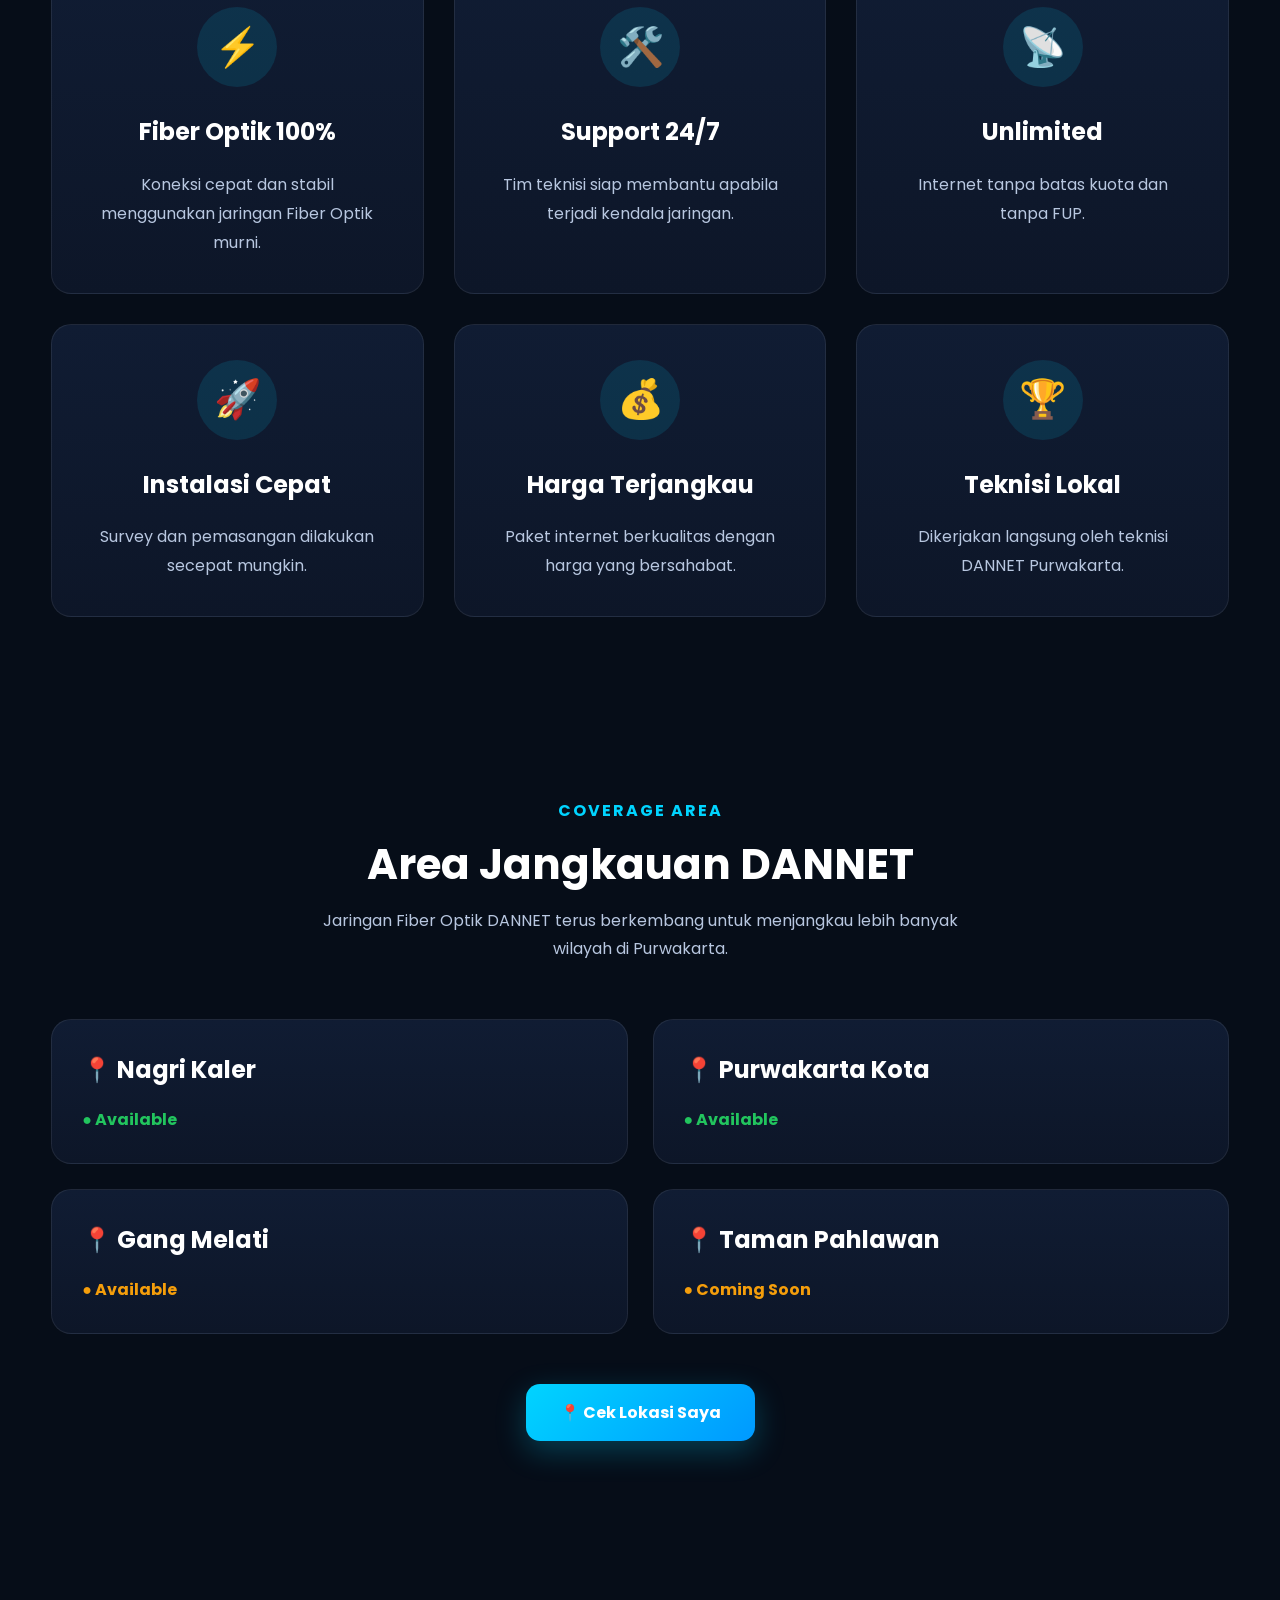
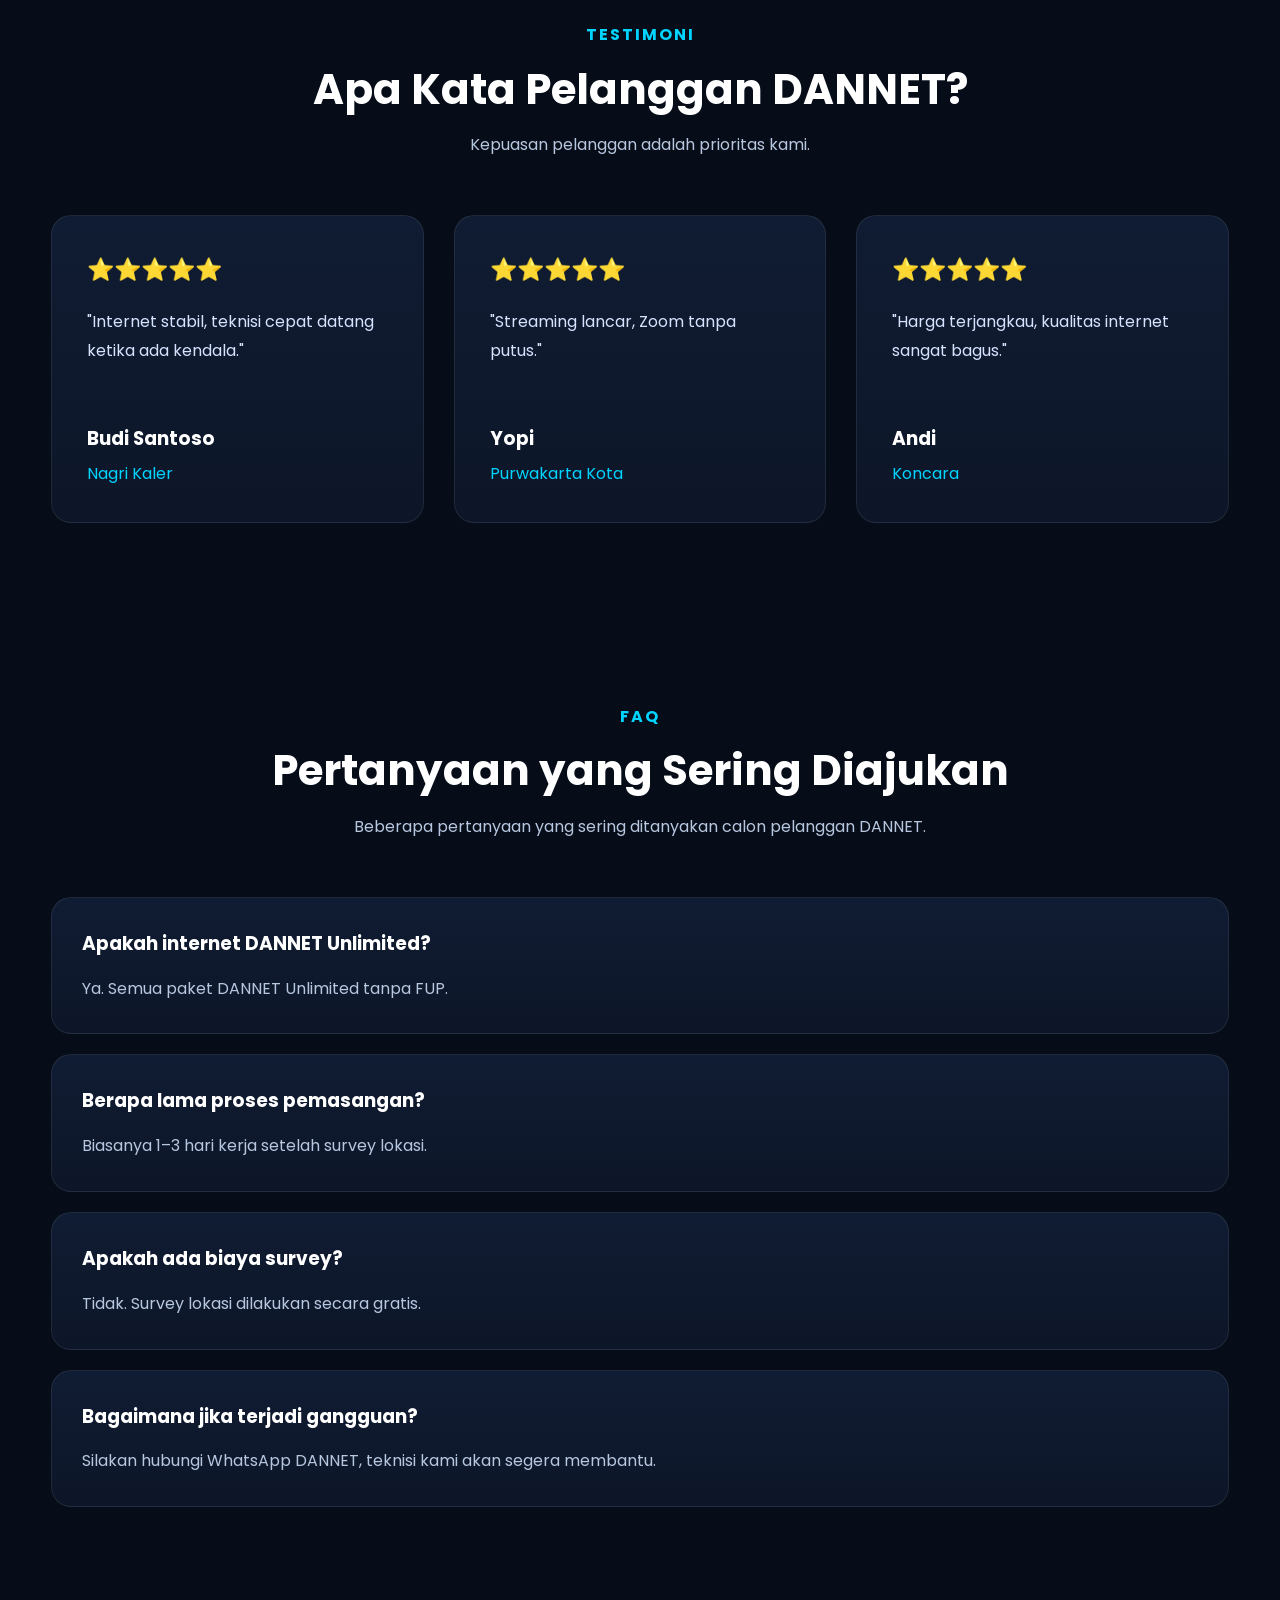
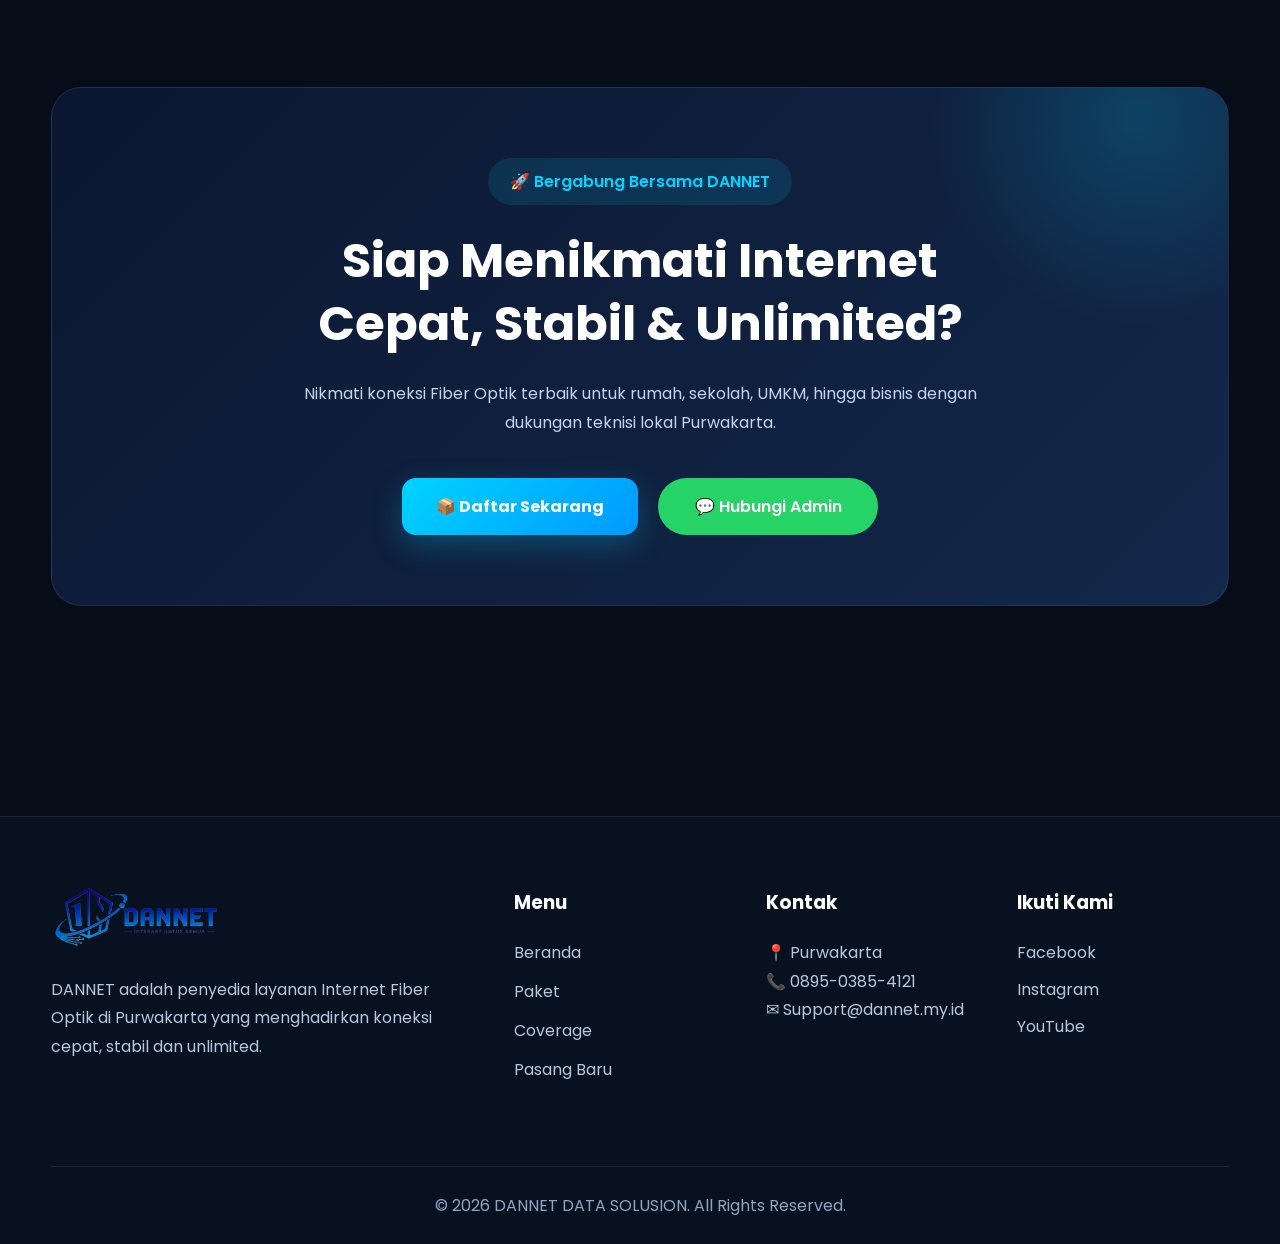
==== commit ce08745e: "Swap coverage card locations and statuses" ====
--- a/index.html
+++ b/index.html
@@ -399,15 +399,15 @@
 
             <div class="coverage-card coming">
 
+                <h3>📍 Gang Melati</h3>
+
+                <span>● Available</span>
+
+            </div>
+
+            <div class="coverage-card coming">
+
                 <h3>📍 Taman Pahlawan</h3>
-
-                <span>● Coming Soon</span>
-
-            </div>
-
-            <div class="coverage-card coming">
-
-                <h3>📍 Gang Melati</h3>
 
                 <span>● Coming Soon</span>
 
@@ -740,4 +740,4 @@
 
 </body>
 
-</html>+</html>
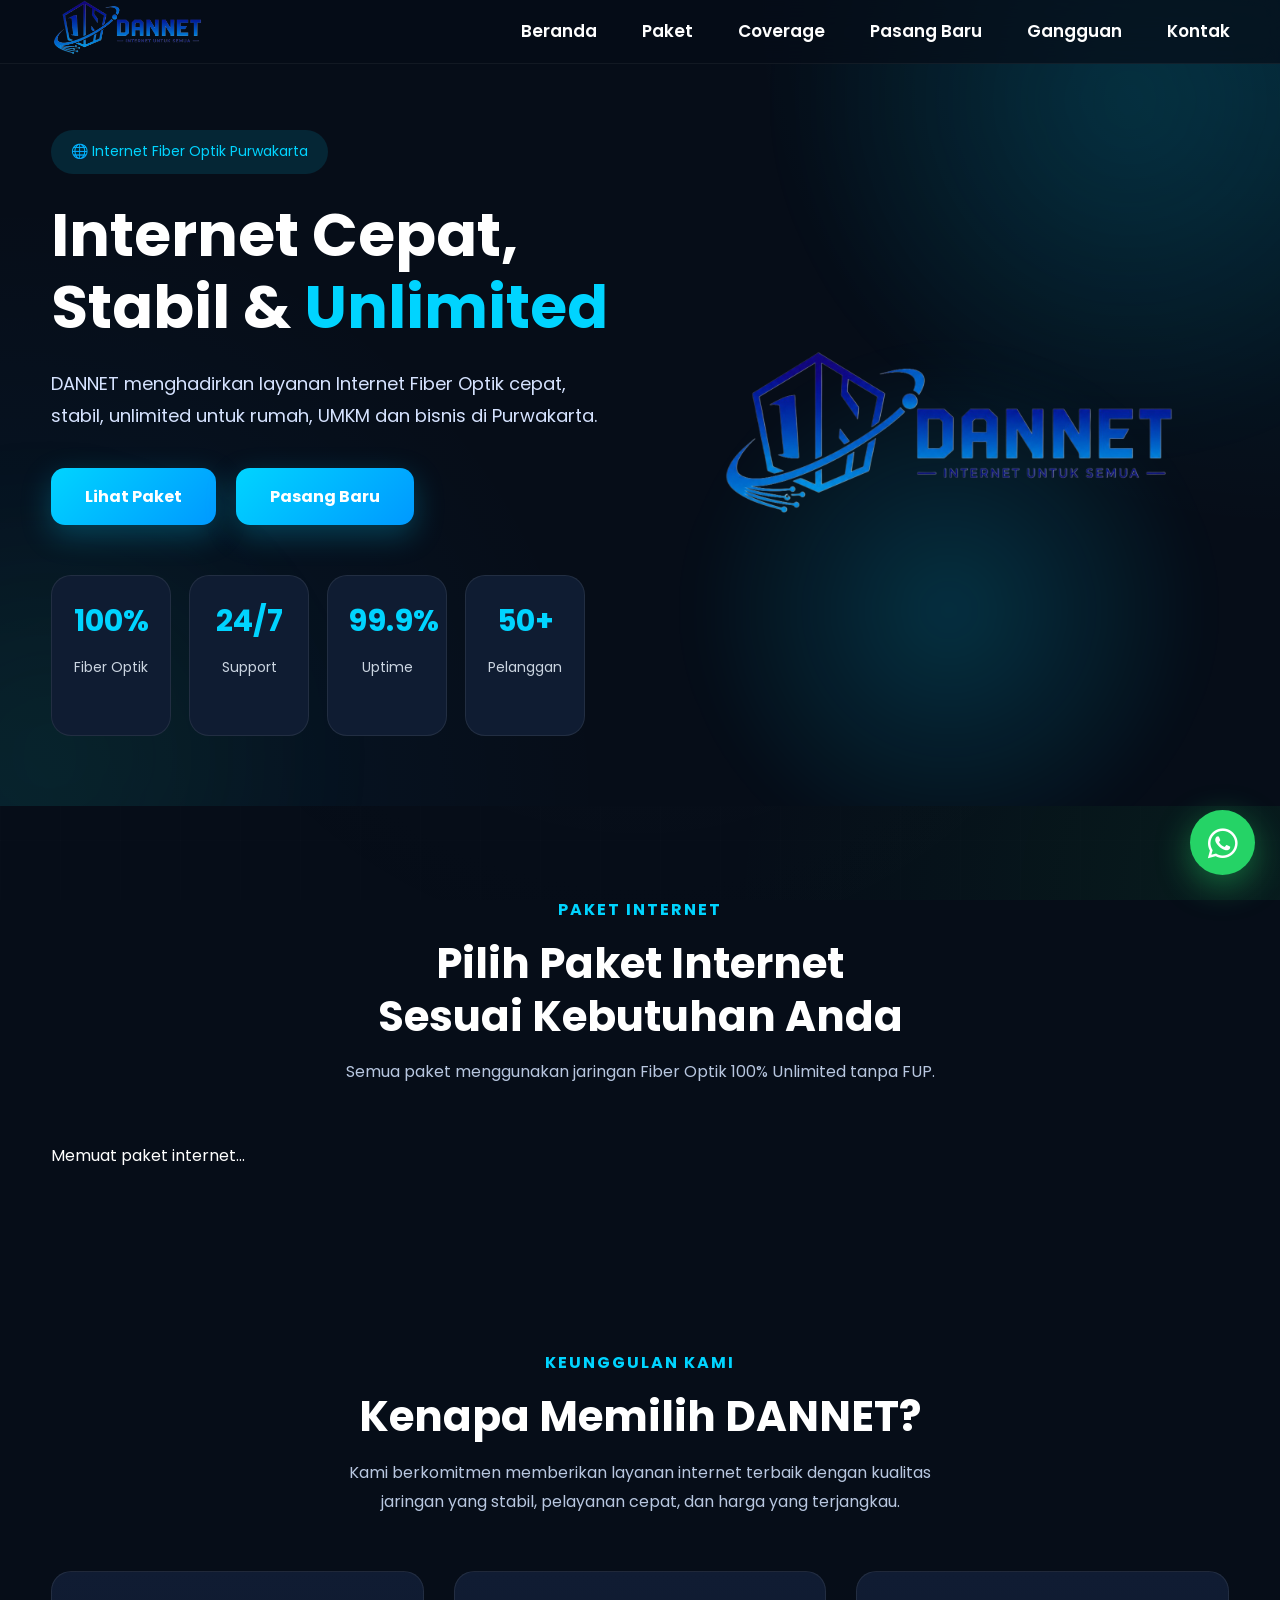
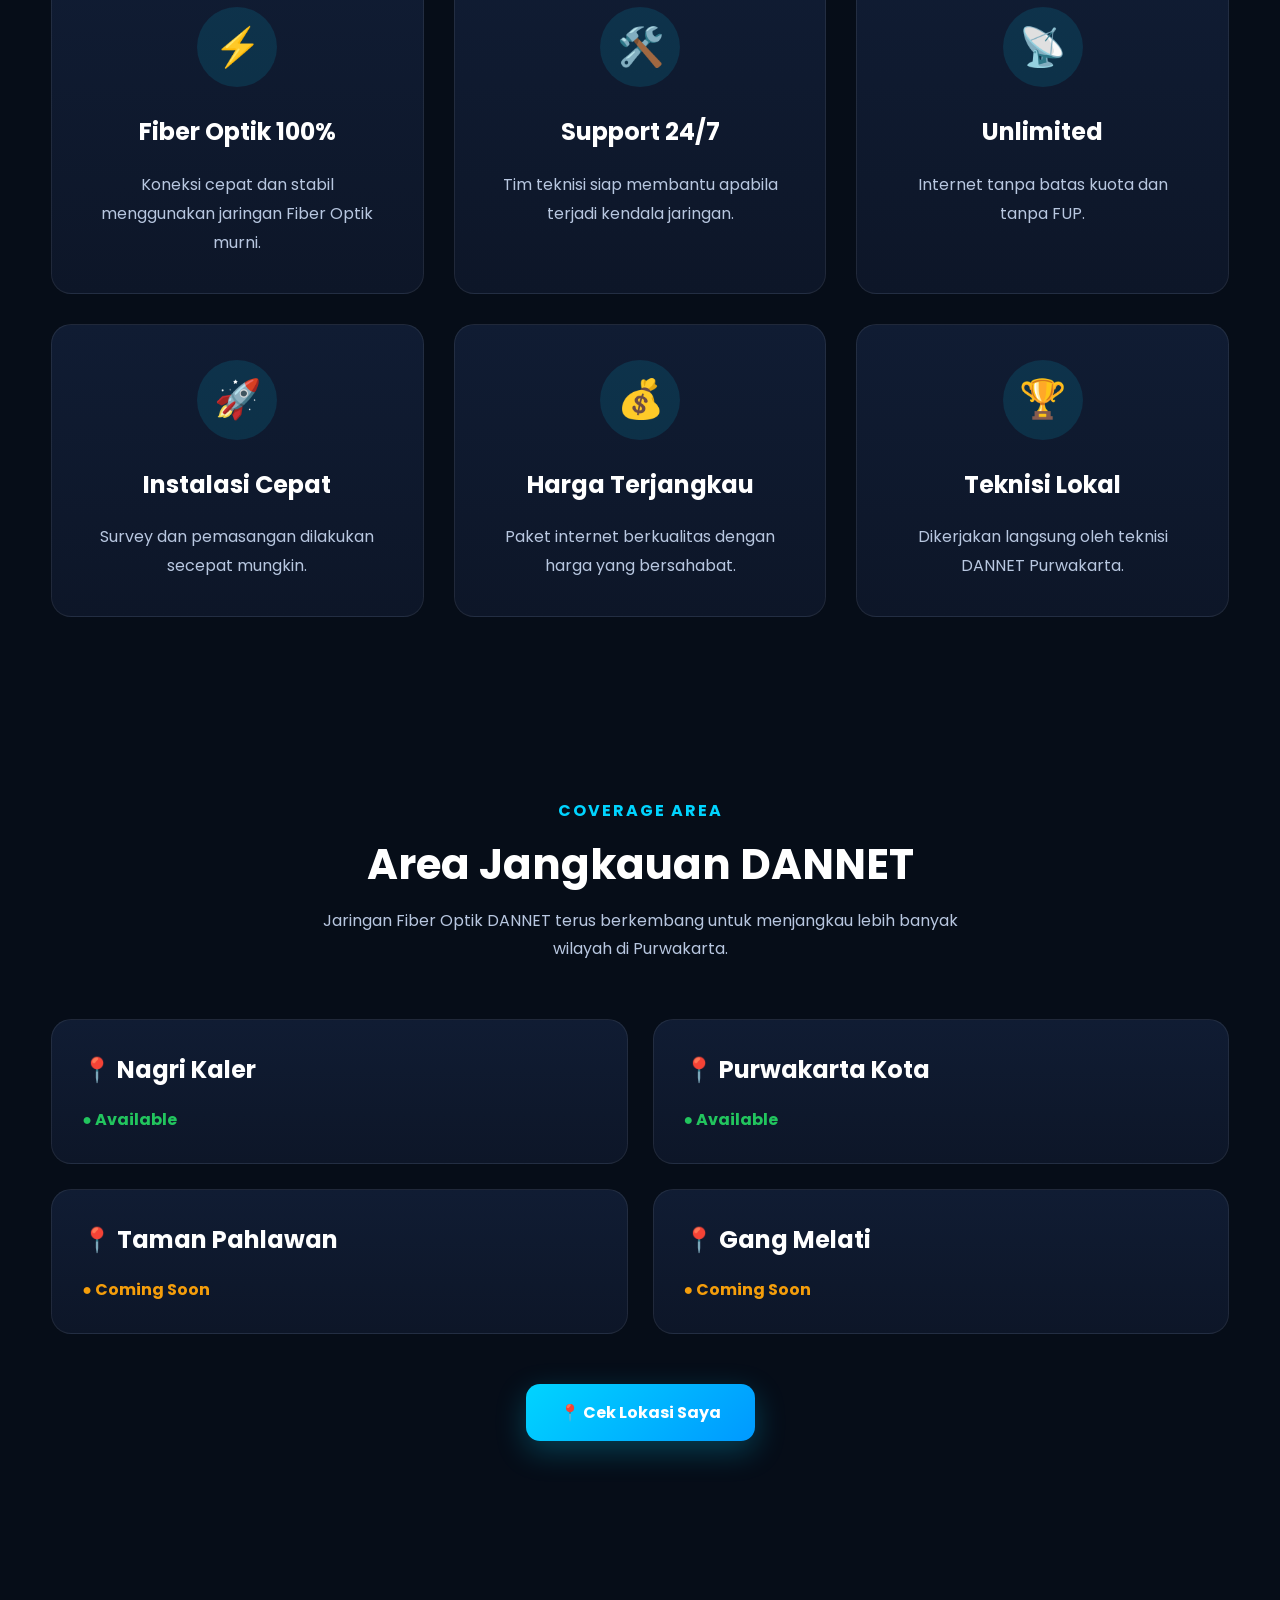
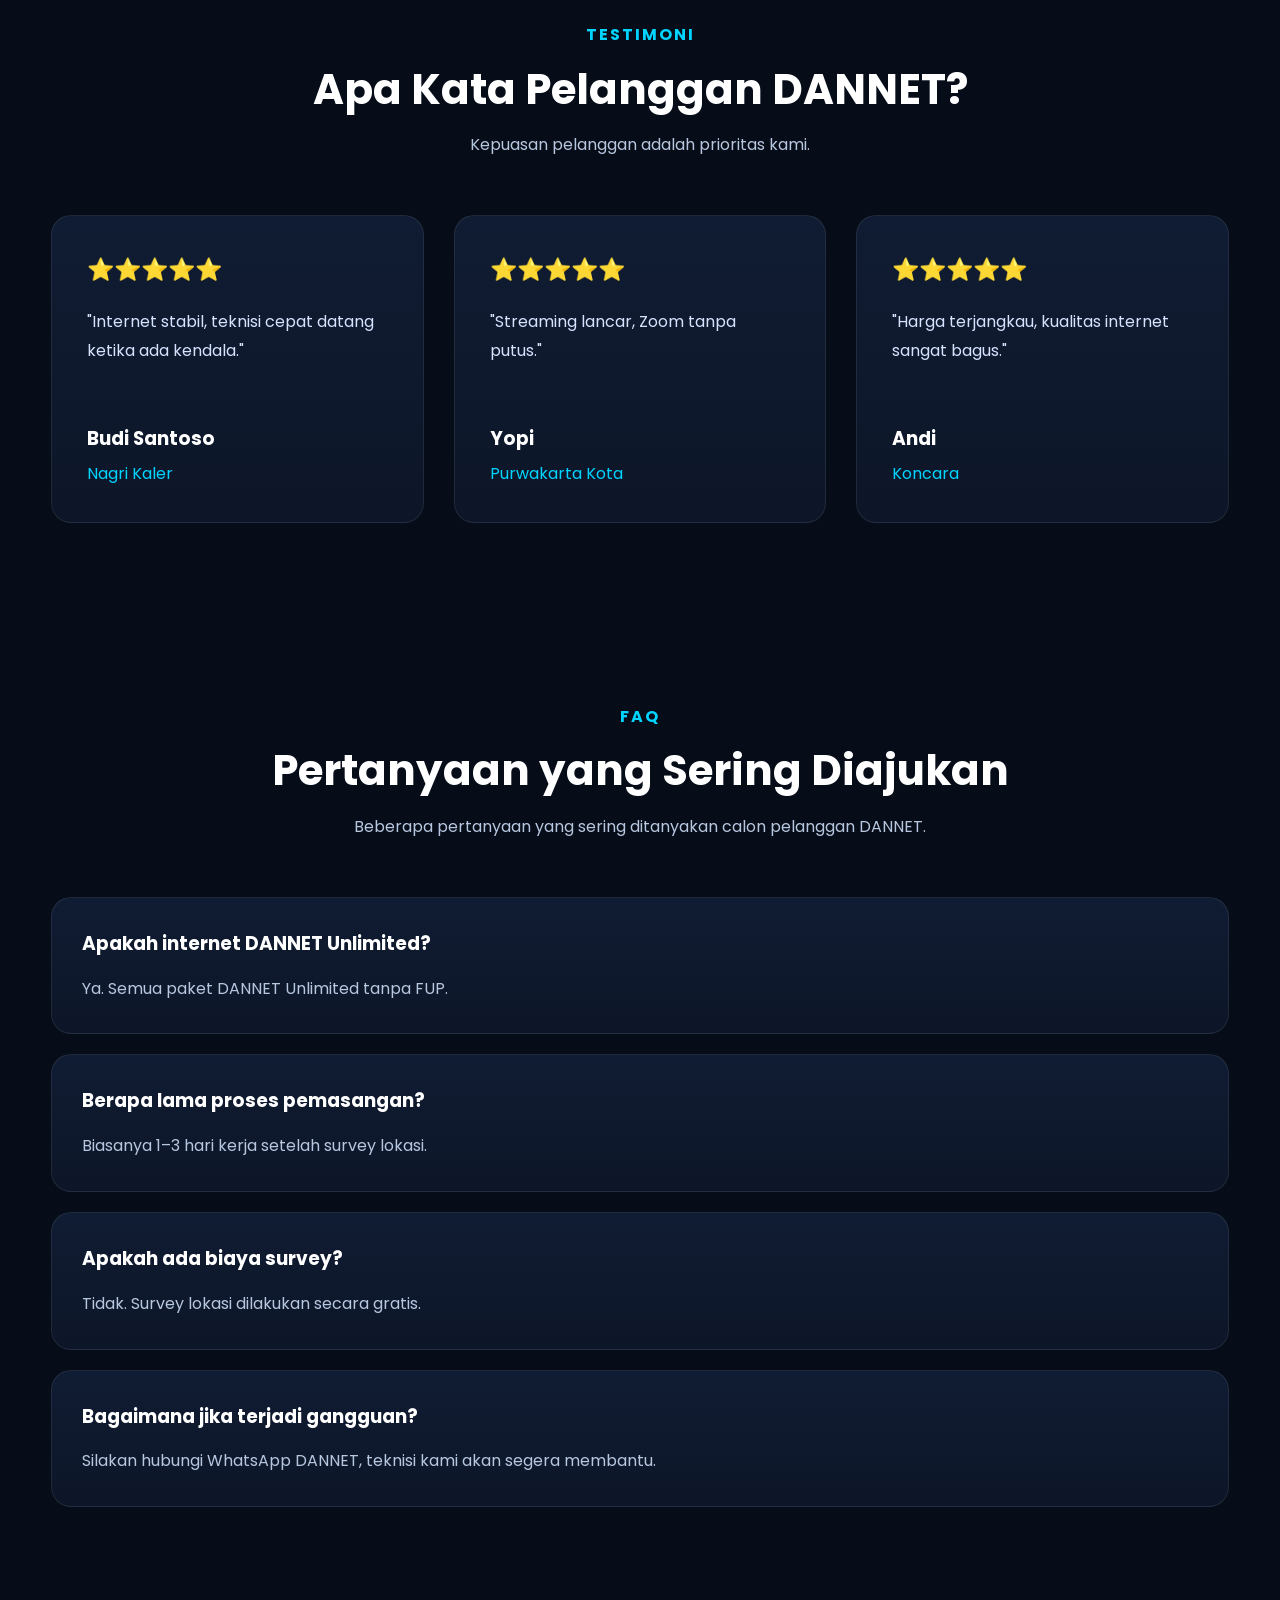
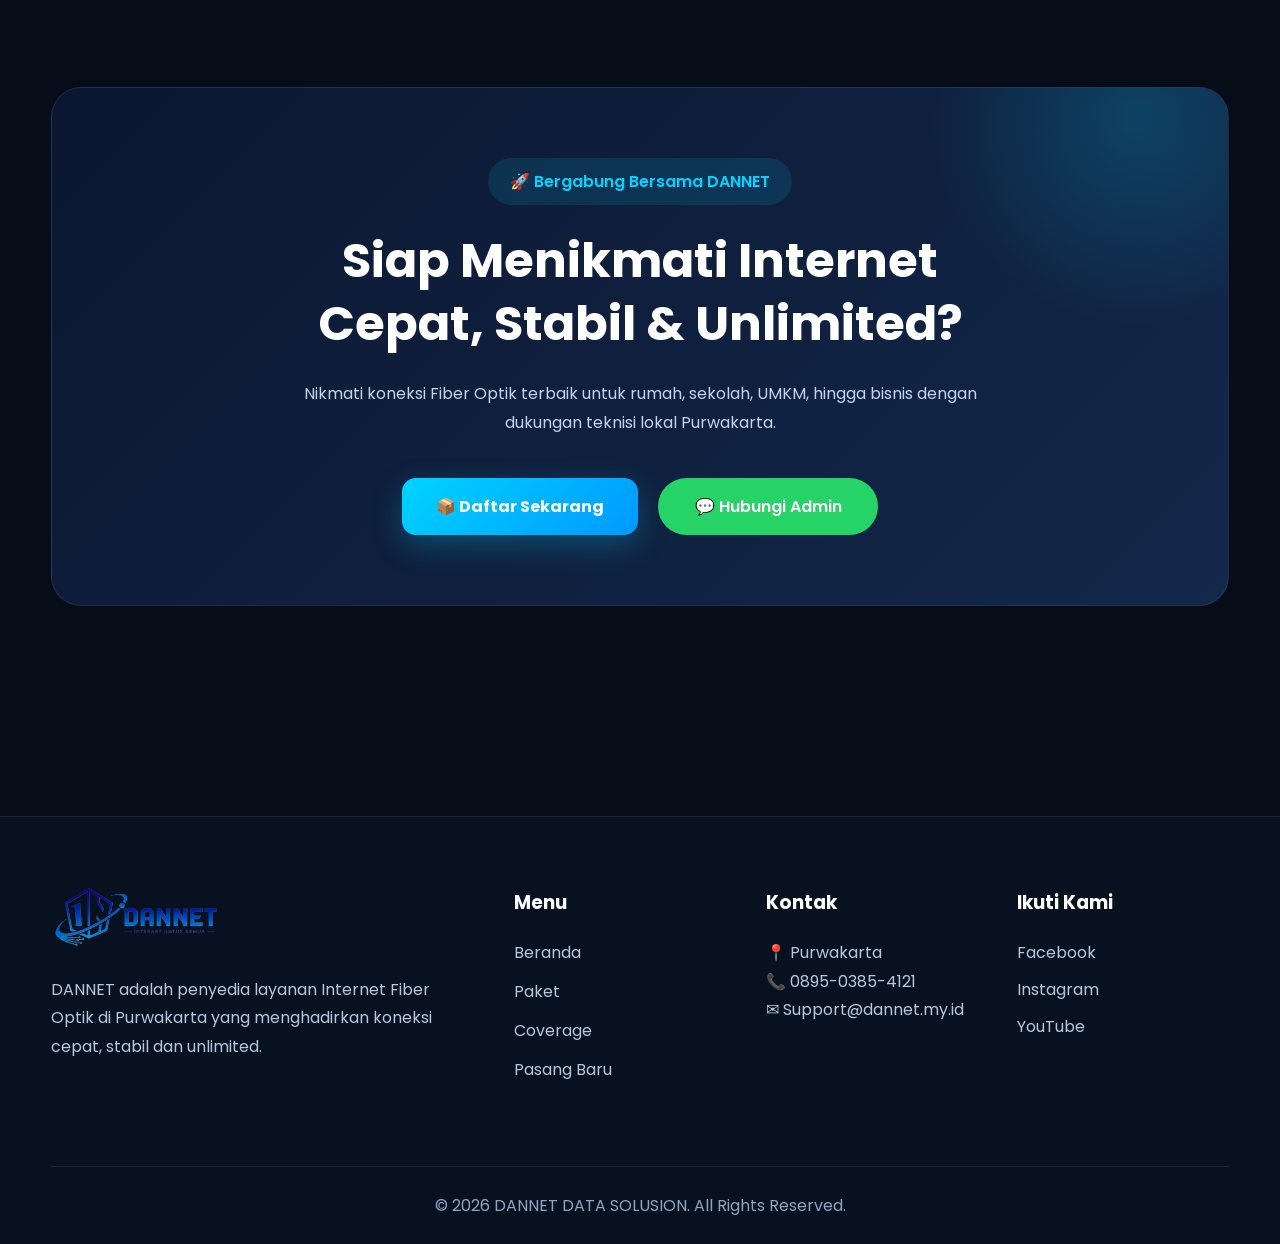
==== commit 970e9877: "Update index.html" ====
--- a/index.html
+++ b/index.html
@@ -119,7 +119,7 @@
 
             <div class="hero-button">
 
-                <a href="#" class="btn btn-primary">
+                <a href="pages/paket.html" class="btn btn-primary">
 
                     Lihat Paket
 
@@ -399,15 +399,15 @@
 
             <div class="coverage-card coming">
 
+                <h3>📍 Taman Pahlawan</h3>
+
+                <span>● Coming Soon</span>
+
+            </div>
+
+            <div class="coverage-card coming">
+
                 <h3>📍 Gang Melati</h3>
-
-                <span>● Available</span>
-
-            </div>
-
-            <div class="coverage-card coming">
-
-                <h3>📍 Taman Pahlawan</h3>
 
                 <span>● Coming Soon</span>
 
--- a/css/style.css
+++ b/css/style.css
@@ -1797,6 +1797,14 @@
 
 }
 
+.page-logo {
+    display: block;
+    width: 180px;
+    height: auto;
+    margin: 0 auto 20px;
+    object-fit: contain;
+}
+
 
 /*======================================
 PAGE CONTENT
@@ -2028,4 +2036,4 @@
 
 margin-top:20px;
 
-}+}
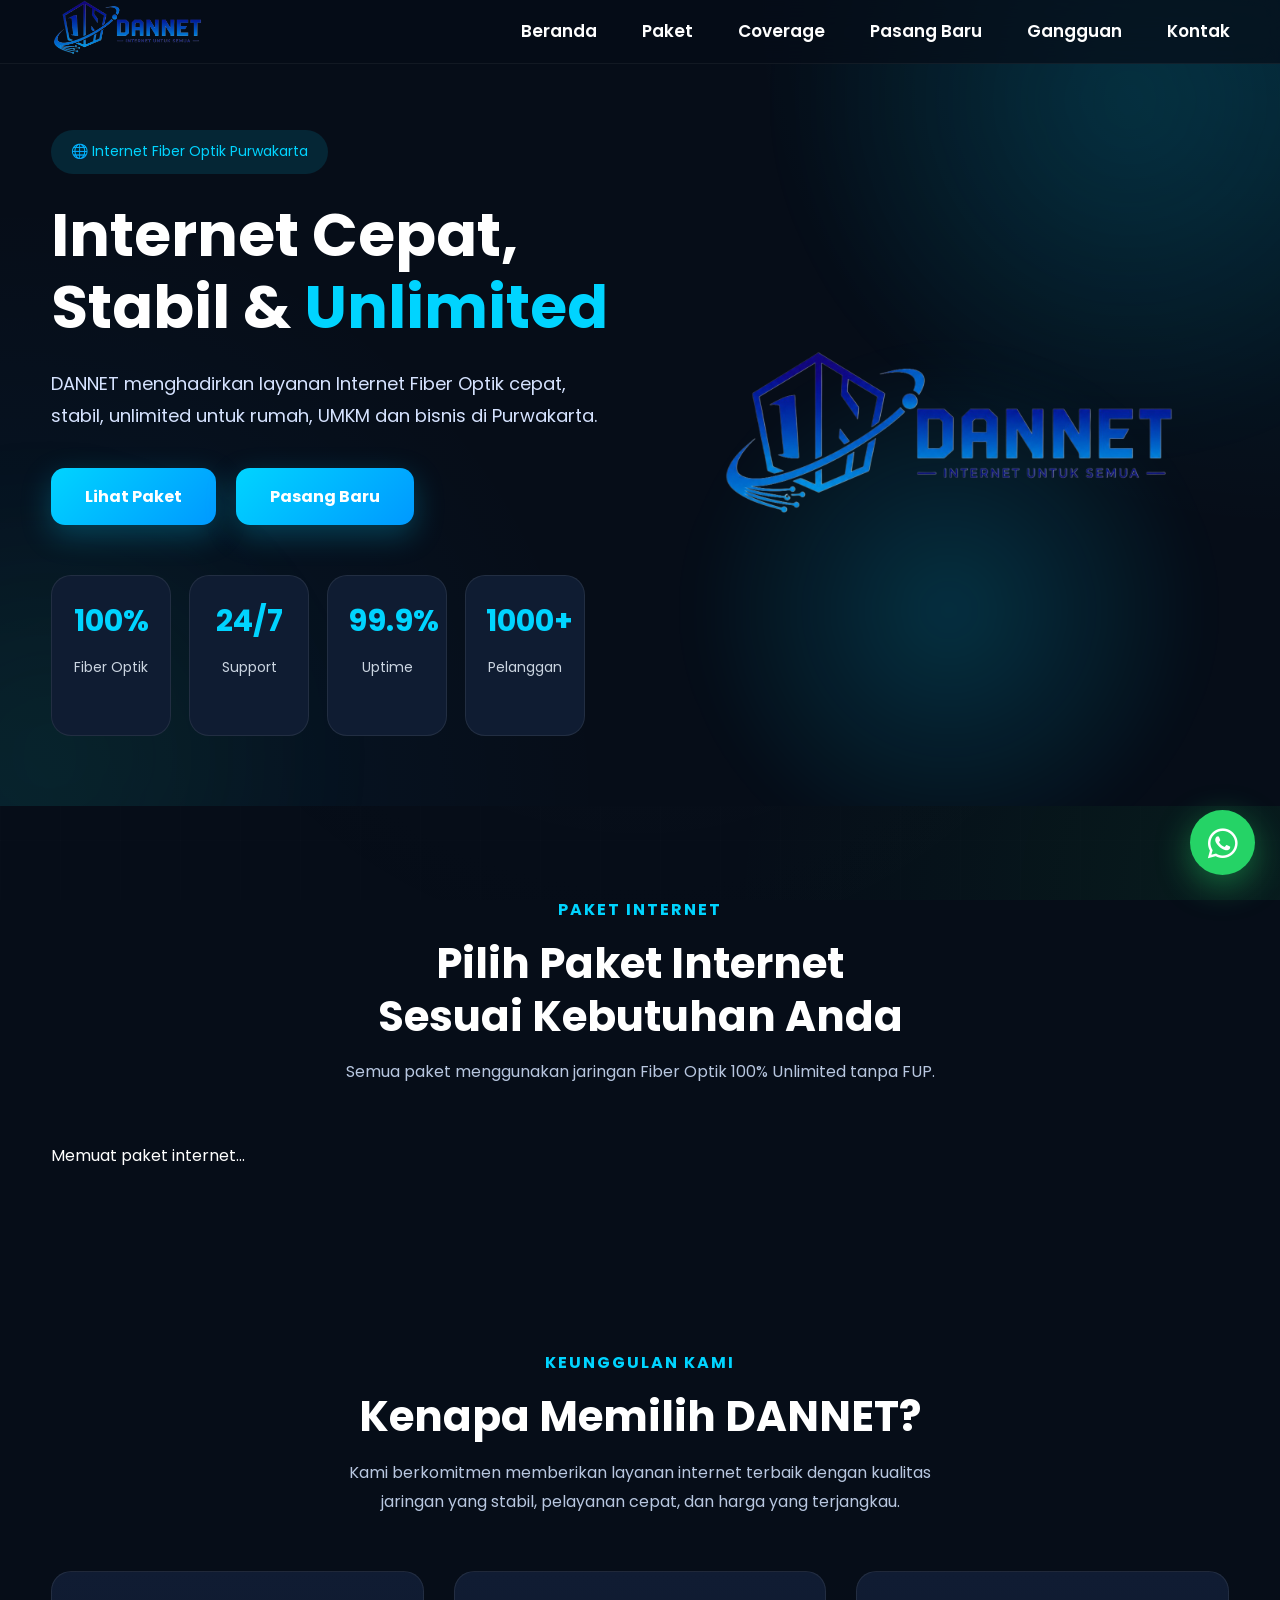
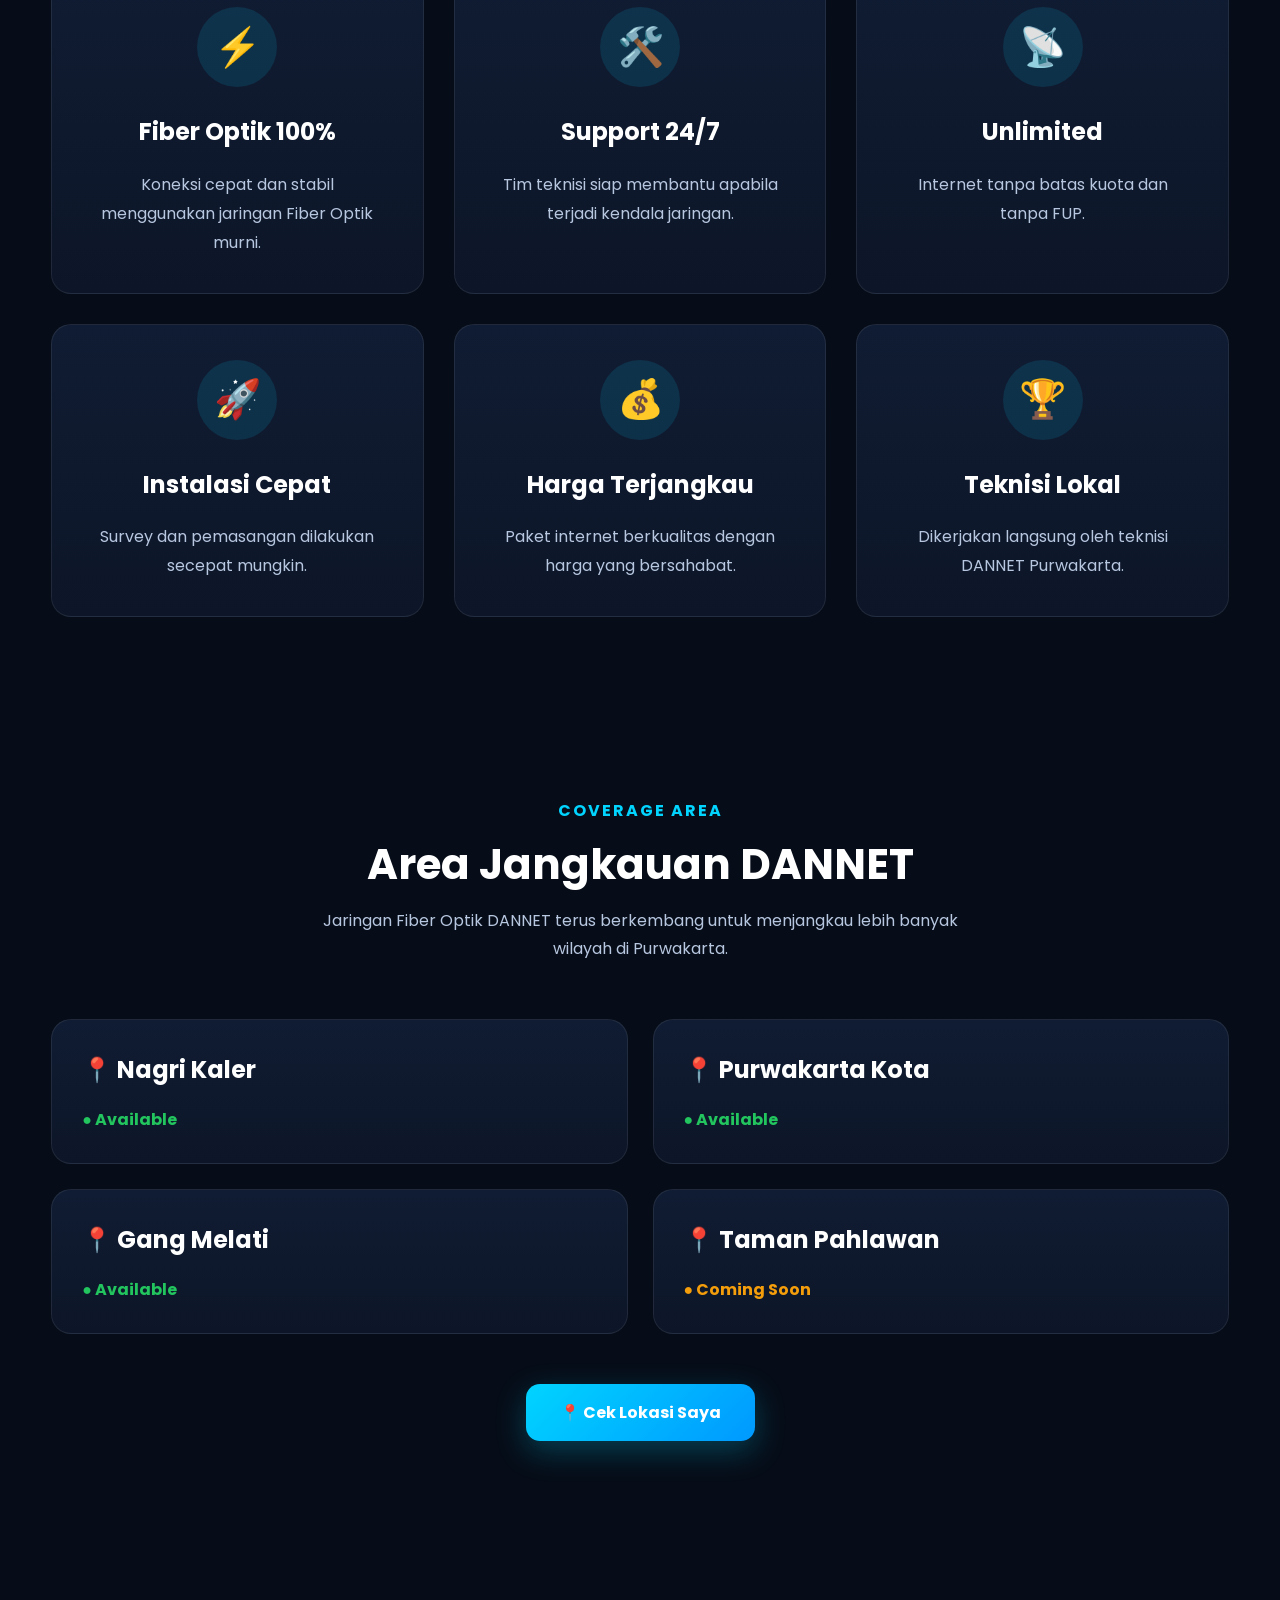
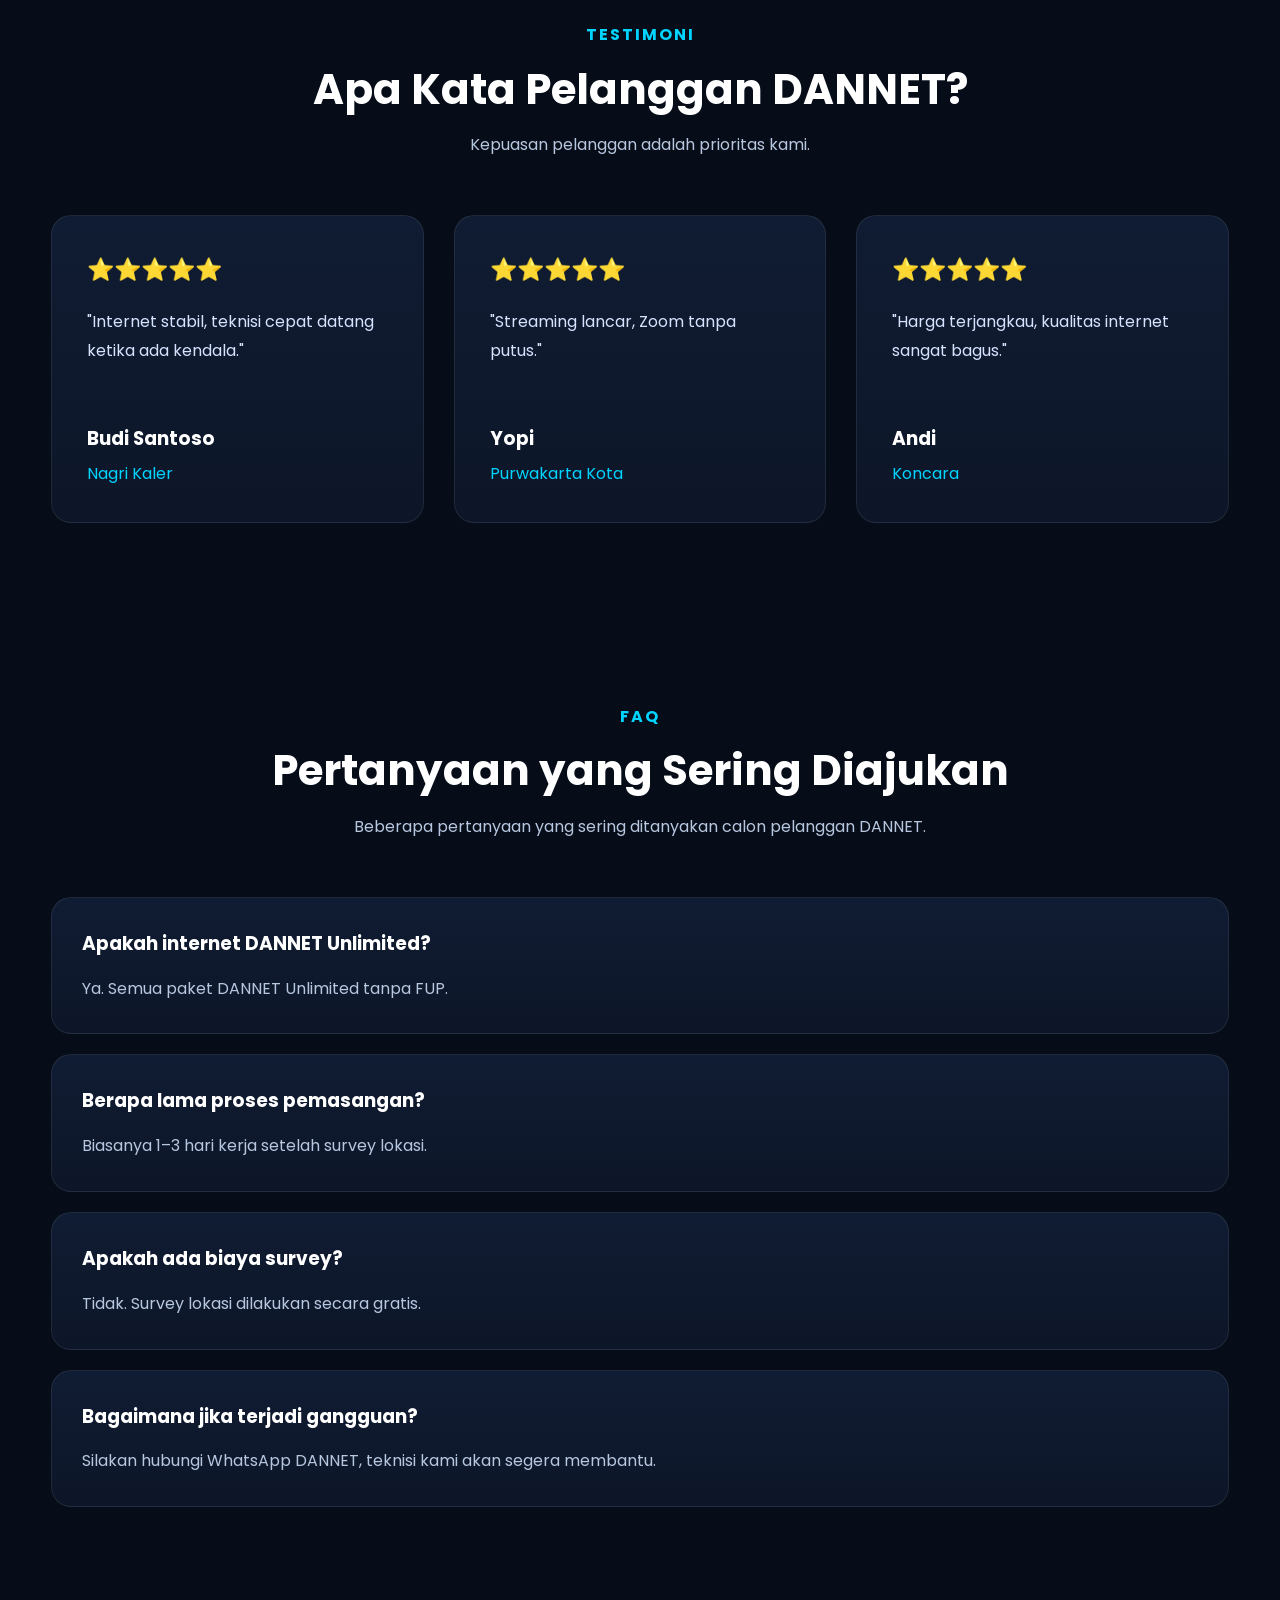
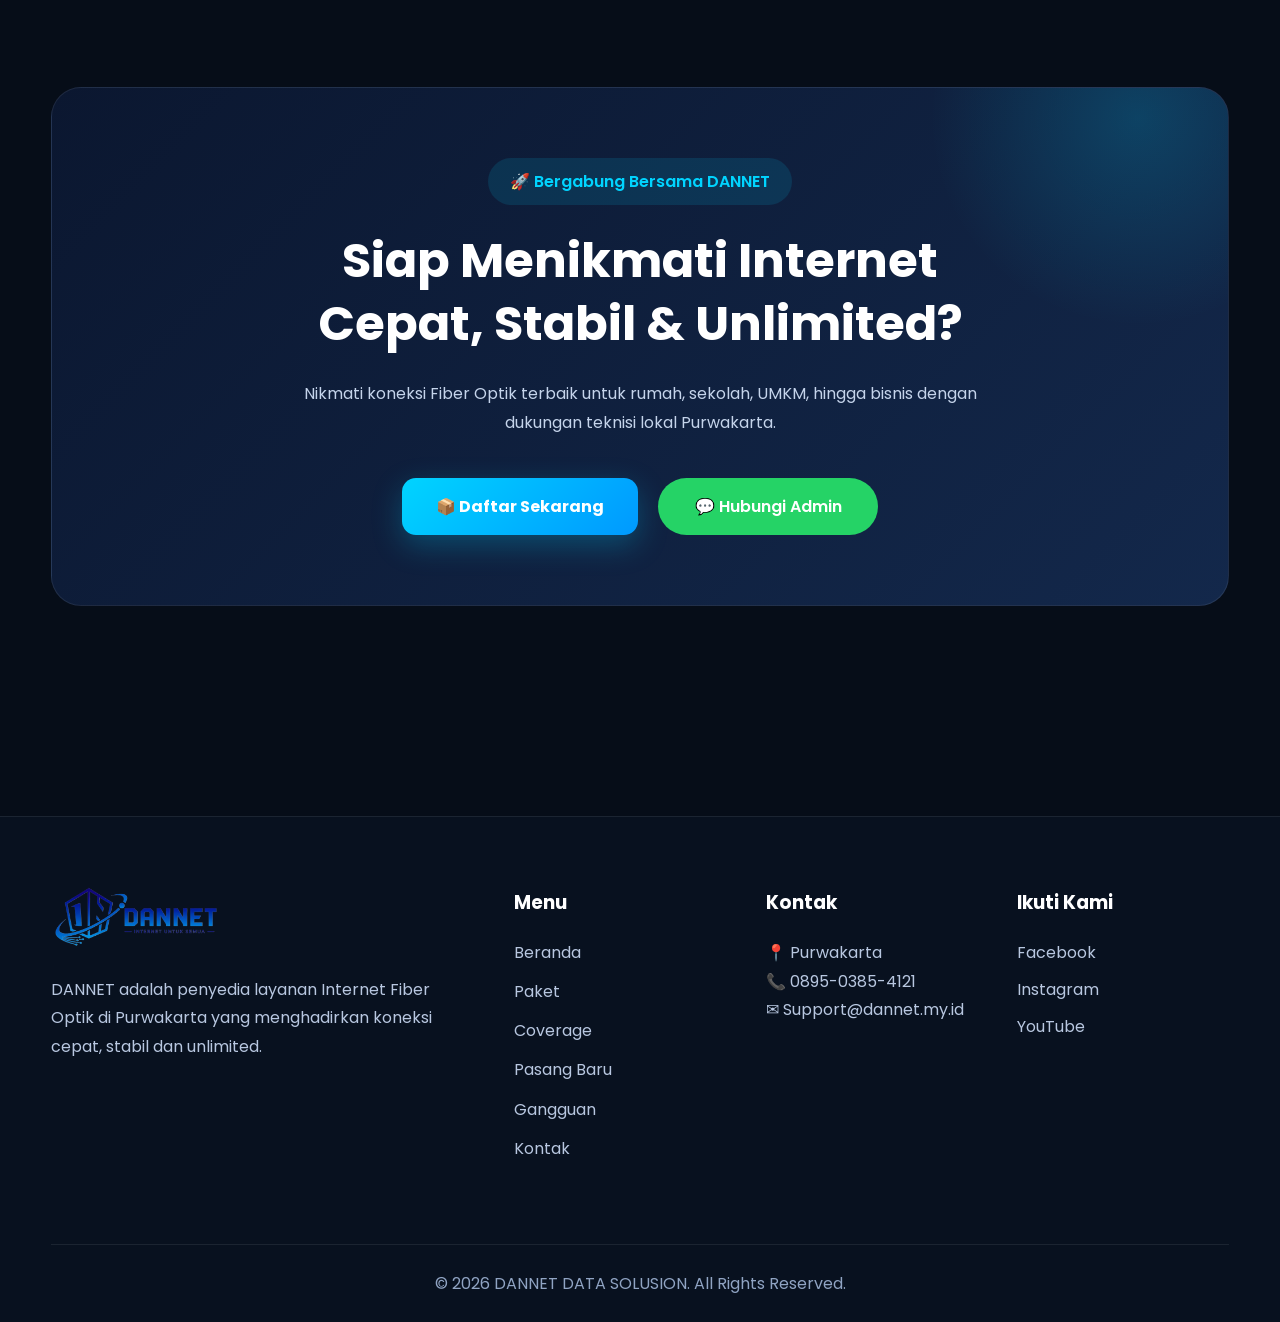
==== commit 591199df: "Update coverage and navigation links in index.html" ====
--- a/index.html
+++ b/index.html
@@ -161,7 +161,7 @@
 
                 <div class="info-box">
 
-                    <h2>50+</h2>
+                    <h2>1000+</h2>
 
                     <p>Pelanggan</p>
 
@@ -397,6 +397,14 @@
 
             </div>
 
+            <div class="coverage-card available">
+
+                <h3>📍 Gang Melati</h3>
+
+                <span>● Available</span>
+
+            </div>
+
             <div class="coverage-card coming">
 
                 <h3>📍 Taman Pahlawan</h3>
@@ -405,21 +413,11 @@
 
             </div>
 
-            <div class="coverage-card coming">
-
-                <h3>📍 Gang Melati</h3>
-
-                <span>● Coming Soon</span>
-
-            </div>
-
         </div>
 
         <div class="coverage-button">
 
-            <a href="#"
-
-               class="btn btn-primary">
+            <a href="pages/coverage.html" class="btn btn-primary">
 
                 📍 Cek Lokasi Saya
 
@@ -616,8 +614,7 @@
 
                 </a>
 
-                <a href="#"
-
+                <a href="https://wa.me/6289503854121?text=Halo%20Admin%20DANNET,%20saya%20ingin%20bertanya%20tentang%20layanan%20internet."
                    class="btn btn-secondary">
 
                     💬 Hubungi Admin
@@ -669,13 +666,17 @@
 
                 <ul>
 
-                    <li><a href="#">Beranda</a></li>
-
-                    <li><a href="#">Paket</a></li>
-
-                    <li><a href="#">Coverage</a></li>
-
-                    <li><a href="#">Pasang Baru</a></li>
+                <li><a href="index.html">Beranda</a></li>
+
+                <li><a href="pages/paket.html">Paket</a></li>
+
+                <li><a href="pages/coverage.html">Coverage</a></li>
+
+                <li><a href="pages/pasang-baru.html">Pasang Baru</a></li>
+
+                <li><a href="pages/gangguan.html">Gangguan</a></li>
+
+                <li><a href="pages/kontak.html">Kontak</a></li>
 
                 </ul>
 
